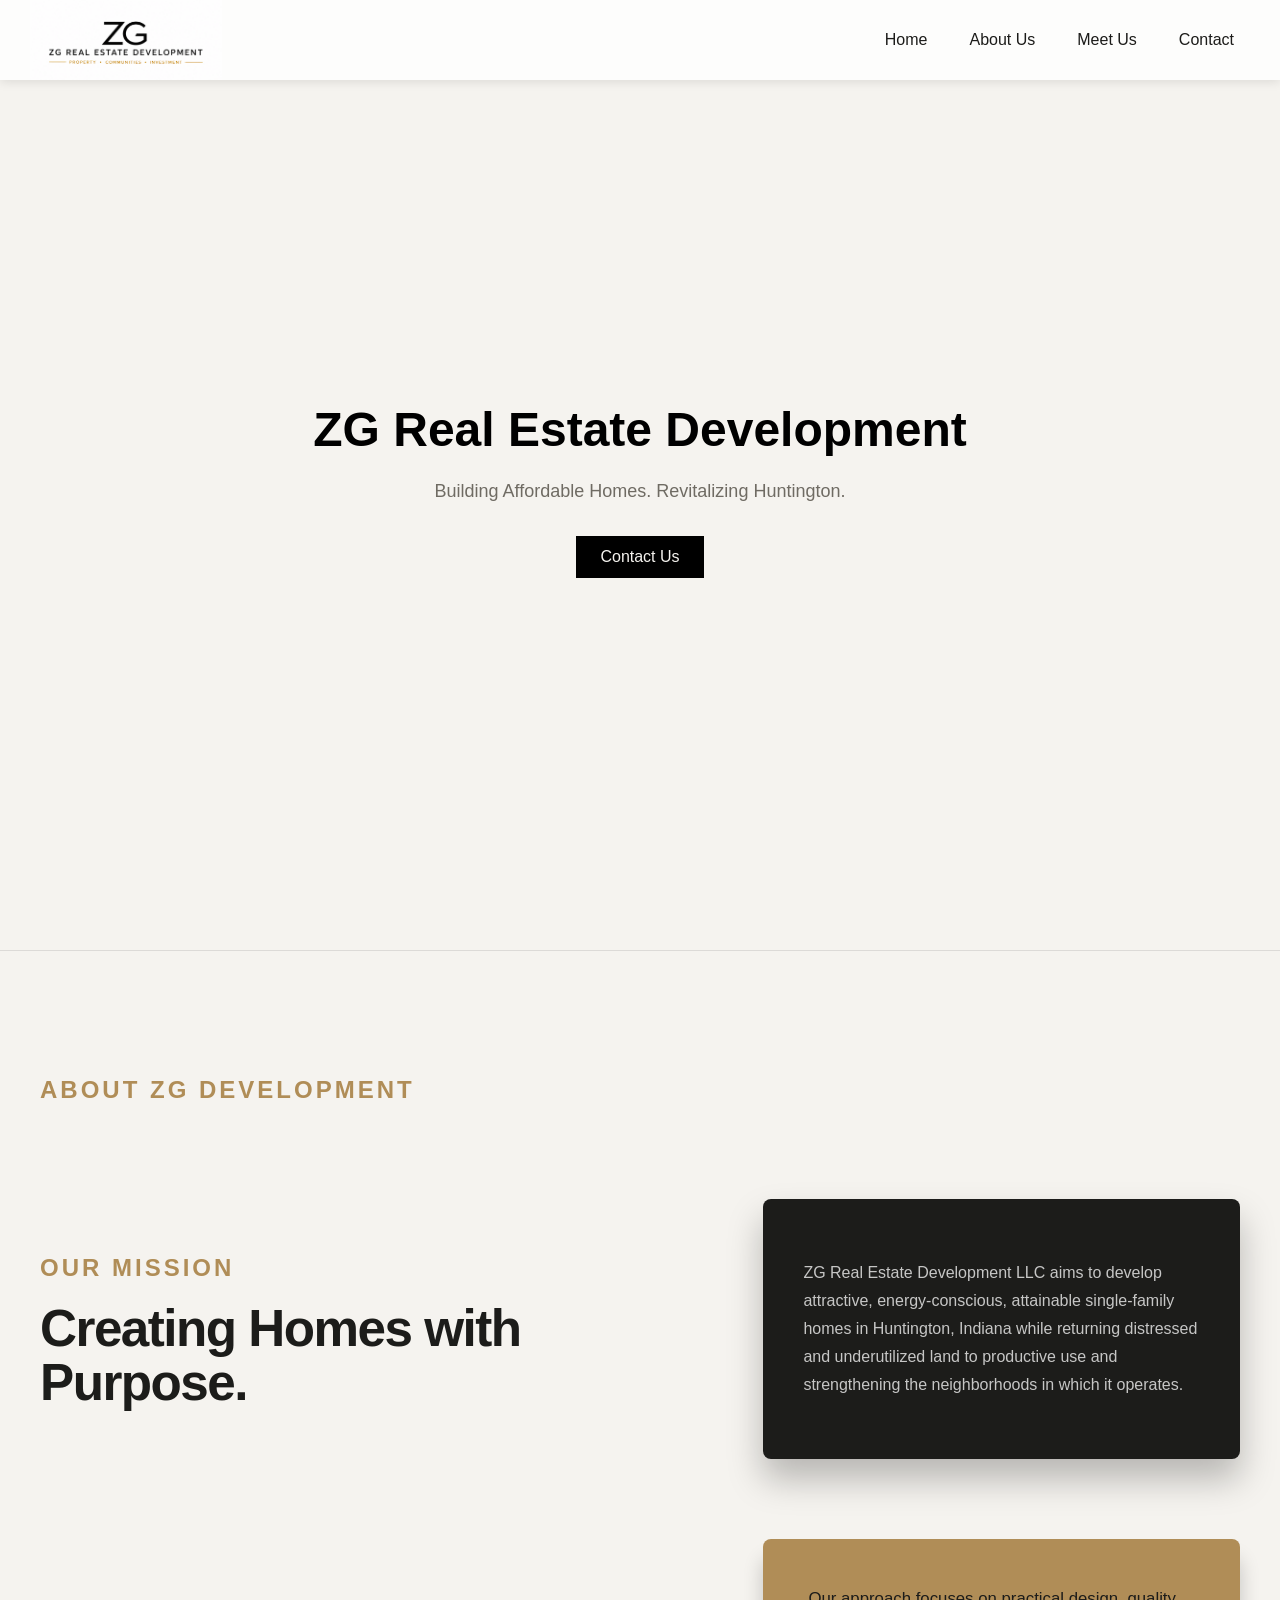
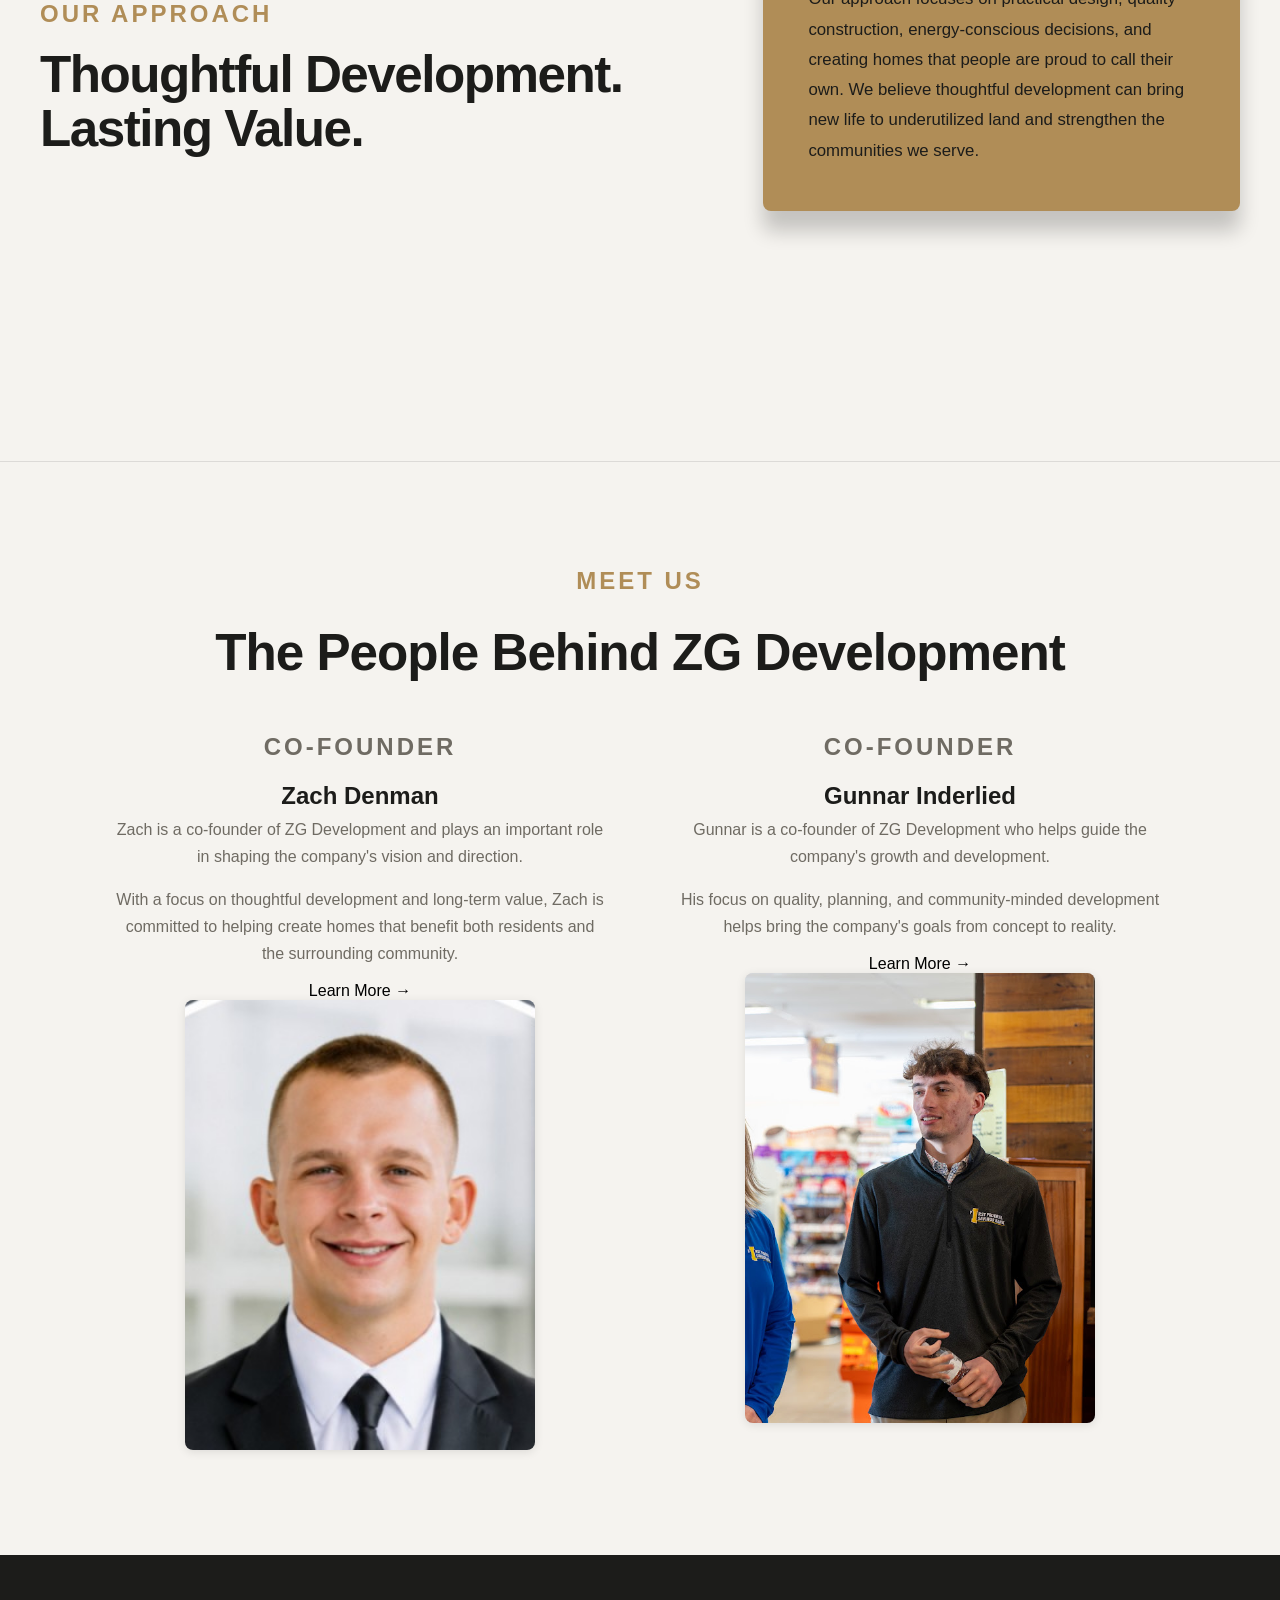
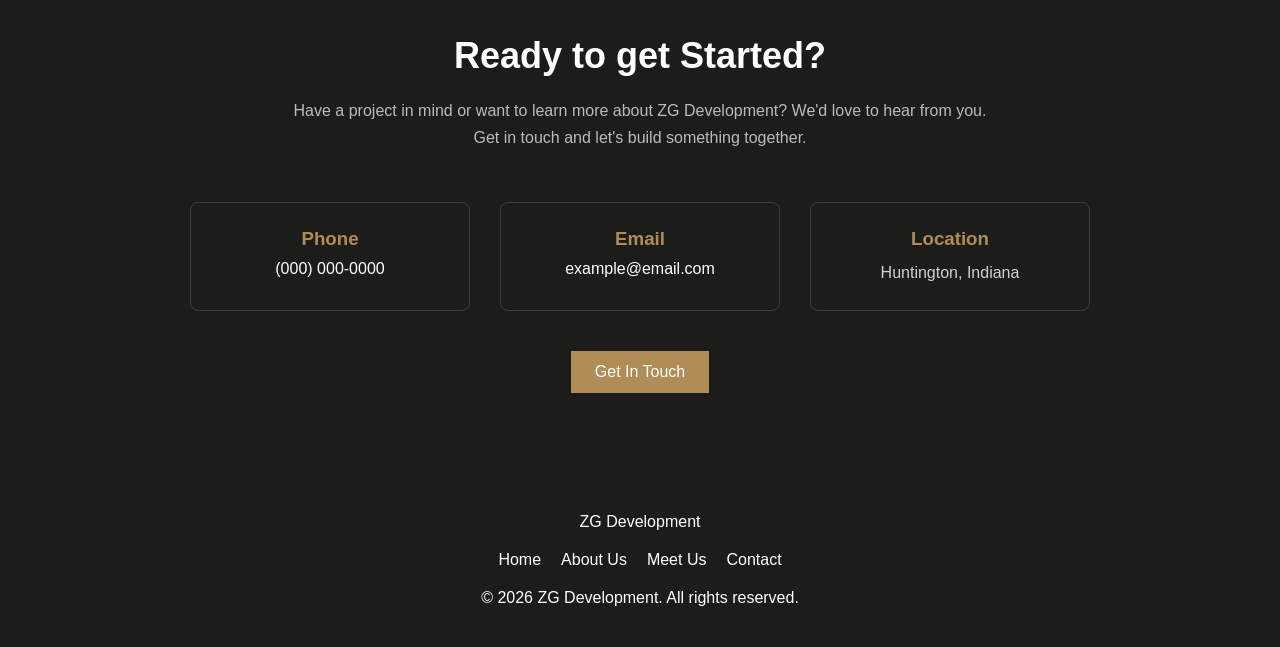
==== index.html @ 93b6d93c "Update index.html" ====
<!DOCTYPE html>
<html lang="en">

<!--
======================================================================
ZG REAL ESTATE DEVELOPMENT WEBSITE
Home Page

This is the main landing page for the ZG Development website.
======================================================================
-->

<head>

    <!-- ============================================================
         PAGE INFORMATION
         ============================================================ -->

    <meta charset="utf-8">

    <!-- Makes the website responsive on phones/tablets -->
    <meta name="viewport" content="width=device-width, initial-scale=1.0">

    <!-- Website styles -->
    <link href="variables.css" rel="stylesheet">
    <link href="index_styles.css" rel="stylesheet">

    <!-- Page title shown in the browser tab -->
    <title>ZG Real Estate Development LLC</title>

</head>


<body>


    <!-- ============================================================
         NAVIGATION
         ============================================================ -->

    <nav class="nav">

        <div class="nav-container">

  
            <!-- Business Logo / Name -->
            <a class="nav-logo" href="#home">
                <img
                    src="images/zg_logo.png"
                    alt="ZG Development Logo"
                >
            </a>

            </a>

            <!-- Navigation Links -->
            <div class="nav-links">

                <div class="nav-links">

                    <a class="nav-item" href="#home">
                        Home
                    </a>

                    <a class="nav-item" href="#about">
                        About Us
                    </a>

                    <a class="nav-item" href="#meet-us">
                        Meet Us
                    </a>

                    <!--
                    <a class="nav-item" href="#projects">
                        Projects
                    </a>

                    <a class="nav-item" href="#portfolio">
                        Portfolio
                    </a>
                    -->

                    <a class="nav-item" href="#contact">
                        Contact
                    </a>

                </div>

            </div>

        </div>

    </nav>



    <!-- ============================================================
         MAIN CONTENT
         ============================================================ -->

    <main>


        <!-- ========================================================
             HERO / HOME SECTION
             ======================================================== -->

        <section id="home" class="hero">

            <!-- Main headline -->
            <h1>
                ZG Real Estate Development
            </h1>

            <!-- Short description / tagline -->
            <p>
                Building Affordable Homes. Revitalizing Huntington.
            </p>

            <!-- Optional call-to-action button -->
            <a href="#contact" class="button">
                Contact Us
            </a>

        </section>

<section id="about" class="about">

    <div class="section-container">

        <!-- =================================================
             ABOUT SECTION TITLE
             ================================================= -->

        <div class="about-header">

            <p class="section-label">
                ABOUT ZG DEVELOPMENT
            </p>

        </div>


<!-- =================================================
     ABOUT THE BUSINESS
     ================================================= -->

<div class="about-business">

    <!-- =================================================
         OUR MISSION
         ================================================= -->

    <div class="about-row">

        <div class="about-row-title">

            <p class="section-label">
                OUR MISSION
            </p>

            <h2>
                Creating Homes with<br>
                Purpose.
            </h2>

        </div>

        <div class="about-card mission-card">

            <p>
                ZG Real Estate Development LLC aims to develop
                attractive, energy-conscious, attainable single-family
                homes in Huntington, Indiana while returning distressed
                and underutilized land to productive use and
                strengthening the neighborhoods in which it operates.
            </p>

        </div>

    </div>


    <!-- =================================================
         OUR APPROACH
         ================================================= -->

    <div class="about-row">

        <div class="about-row-title">

            <p class="section-label">
                OUR APPROACH
            </p>

            <h2>
                Thoughtful Development.<br>
                Lasting Value.
            </h2>

        </div>

        <div class="about-card approach-card">

            <p>
                Our approach focuses on practical design, quality
                construction, energy-conscious decisions, and
                creating homes that people are proud to call their own.
                We believe thoughtful development can bring new life
                to underutilized land and strengthen the communities
                we serve.
            </p>

        </div>

    </div>

</div>


 </div>

</section>


<!-- ========================================================
     MEET US SECTION
     ======================================================== -->

<section id="meet-us" class="meet-us">

    <div class="section-container">

        <div class="meet-us-header">

            <p class="section-label">
                MEET US
            </p>

            <h2>
                The People Behind ZG Development
            </h2>

        </div>


        <!-- =================================================
             FOUNDER CARDS
             ================================================= -->

        <div class="founders">

            <!-- Zach -->

            <article class="founder">

                <div class="founder-info founder-card">

                    <p class="section-label">
                        CO-FOUNDER
                    </p>

                    <h3>
                        Zach Denman
                    </h3>

                    <p>
                        Zach is a co-founder of ZG Development and plays
                        an important role in shaping the company's vision
                        and direction.
                    </p>

                    <p>
                        With a focus on thoughtful development and
                        long-term value, Zach is committed to helping
                        create homes that benefit both residents and
                        the surrounding community.
                    </p>

                    <a href="about.html" class="learn-more">
                        Learn More →
                    </a>

                </div>

                <div class="founder-image">

                    <img
                        src="images/zach.png"
                        alt="Zach - Co-Founder of ZG Development"
                    >

                </div>

            </article>


            <!-- Gunnar -->

            <article class="founder">

                <div class="founder-info founder-card">

                    <p class="section-label">
                        CO-FOUNDER
                    </p>

                    <h3>
                        Gunnar Inderlied
                    </h3>

                    <p>
                        Gunnar is a co-founder of ZG Development who
                        helps guide the company's growth and development.
                    </p>

                    <p>
                        His focus on quality, planning, and
                        community-minded development helps bring the
                        company's goals from concept to reality.
                    </p>

                    <a href="about.html" class="learn-more">
                        Learn More →
                    </a>

                </div>

                <div class="founder-image">

                    <img
                        src="images/gunnar.jpg"
                        alt="Gunnar - Co-Founder of ZG Development"
                    >

                </div>

            </article>

        </div>

    </div>

</section>


        <!-- ========================================================
             PROJECTS SECTION
             ======================================================== -->
<!--
        <section id="projects" class="projects">

            <div class="section-container">

                <h2>
                    Our Projects
                </h2>

                <p>
                    Add a short description of the company's projects here.
                </p>
-->

                <!-- Project Cards -->
<!--
                <div class="project-grid">

-->
                    <!-- Project 1 -->
<!--                
                    <article class="project-card">

                        <img
                            src="images/project-1.jpg"
                            alt="Project 1"
                        >

                        <h3>
                            Project Name
                        </h3>

                        <p>
                            Short description of the project.
                        </p>

                        <a href="#">
                            View Project
                        </a>

                    </article>

-->
                    <!-- Project 2 -->
<!--                  
                    <article class="project-card">

                        <img
                            src="images/project-2.jpg"
                            alt="Project 2"
                        >

                        <h3>
                            Project Name
                        </h3>

                        <p>
                            Short description of the project.
                        </p>

                        <a href="#">
                            View Project
                        </a>

                    </article>

-->
                    <!-- Project 3 -->
<!--                   
                    <article class="project-card">

                        <img
                            src="images/project-3.jpg"
                            alt="Project 3"
                        >

                        <h3>
                            Project Name
                        </h3>

                        <p>
                            Short description of the project.
                        </p>

                        <a href="#">
                            View Project
                        </a>
                    </article>

                    </article>

                </div>

            </div>

        </section>
-->


        <!-- ========================================================
             PORTFOLIO SECTION
             ======================================================== -->
<!--
        <section id="portfolio" class="portfolio">

            <div class="section-container">

                <h2>
                    Portfolio
                </h2>

                <p>
                    Add information about the company's portfolio here.
                </p>

-->
                <!-- Portfolio Images -->
<!--
                <div class="portfolio-grid">

                    <img
                        src="images/portfolio-1.jpg"
                        alt="Portfolio project 1"
                    >

                    <img
                        src="images/portfolio-2.jpg"
                        alt="Portfolio project 2"
                    >

                    <img
                        src="images/portfolio-3.jpg"
                        alt="Portfolio project 3"
                    >

                    <img
                        src="images/portfolio-4.jpg"
                        alt="Portfolio project 4"
                    >

                </div>

            </div>

        </section>
-->

        <!-- ========================================================
        CONTACT SECTION
        ======================================================== -->

        <section id="contact" class="contact">

            <div class="section-container">

                <!-- Contact Introduction -->
                <div class="contact-header">

                    <h2>
                        Ready to get Started?
                    </h2>

                    <p>
                        Have a project in mind or want to learn more about
                        ZG Development? We'd love to hear from you.
                        Get in touch and let's build something together.
                    </p>

                </div>


                <!-- Contact Information -->
                <div class="contact-content">


                    <!-- Phone -->
                    <div class="contact-item">

                        <h3>
                            Phone
                        </h3>

                        <a href="tel:+10000000000">
                            (000) 000-0000
                        </a>

                    </div>


                    <!-- Email -->
                    <div class="contact-item">

                        <h3>
                            Email
                        </h3>

                        <a href="mailto:example@email.com">
                            example@email.com
                        </a>

                    </div>


                    <!-- Location -->
                    <div class="contact-item">

                        <h3>
                            Location
                        </h3>

                        <p>
                            Huntington, Indiana
                        </p>

                    </div>

                </div>


                <!-- Main Contact Button -->
                <a href="contact.html" class="button">
                    Get In Touch
                </a>

            </div>

        </section>



    <!-- ============================================================
         FOOTER
         ============================================================ -->

    <footer>

        <div class="footer-container">

            <!-- Business Name -->
            <p>
                ZG Development
            </p>


            <!-- Footer Navigation -->
            <div class="footer-links">

                <a href="index.html#home">
                    Home
                </a>

                <!--<a href="index.html#projects">
                    Projects
                </a>

                <a href="index.html#portfolio">
                    Portfolio
                </a>-->

                <a href="index.html#about">
                    About Us
                </a>

                <a href="index.html#meet-us">
                    Meet Us
                </a>

                <a href="index.html#contact">
                    Contact
                </a>

            </div>


            <!-- Copyright -->
            <p>
                &copy; 2026 ZG Development. All rights reserved.
            </p>

        </div>

    </footer>


</body>

</html>
---- variables.css ----
/*
======================================================================
ZG REAL ESTATE DEVELOPMENT WEBSITE
Global CSS Variables

This file contains the variables used throughout the entire website.

IMPORTANT:
    - Change values in this file to update the website globally.
    - Do NOT put actual CSS styling rules in this file.
    - Other CSS files should reference these variables using var().

Example:
    background-color: var(--color-background);

======================================================================
*/


/*
======================================================================
COLOR VARIABLES
======================================================================

Use these variables for colors throughout the website.

To change the website's color scheme, you should only need to
change the values in this section.
======================================================================
*/

:root {

    /* ------------------------------
       Main Website Colors
       ------------------------------ */

    /* Main page background color */
    --color-background: #F5F3EF;

    /* Main text color */
    --color-text: #000000;

    /* Secondary/subtitle text color */
    --color-sub-text: #666666;

    /* Main brand color */
    --color-primary: #1C1C1A;

    /* Secondary brand color */
    --color-secondary: #6F6B63;

    /* Accent color used for highlights, buttons, borders, etc. */
    --color-accent: #B08D57;


    /* ------------------------------
       Navigation Colors
       ------------------------------ */

    /* Navigation bar background */
    --color-nav: rgba(255, 255, 255, 0.88);

    /* Navigation text color */
    --color-nav-text: #1C1C1A;

    /* Navigation text color when hovered */
    --color-nav-hover: #B08D57;

    /* Navigation border color */
    --color-nav-border: #4bccff;


    /* ------------------------------
       Footer Colors
       ------------------------------ */

    /* Footer background color */
    --color-footer-background: #1C1C1A;

    /* Footer main text color */
    --color-footer-text: #FFFFFF;

    /* Footer secondary text color */
    --color-footer-sub-text: #aaaaaa;


    /* ------------------------------
       Button Colors
       ------------------------------ */

    /* Button background color */
    --color-button-background: #000000;

    /* Button text color */
    --color-button-text: #ffffff;

    /* Button background when hovered */
    --color-button-hover: #4bccff;

    /* Button text when hovered */
    --color-button-hover-text: #000000;
}


/*
======================================================================
FONT VARIABLES
======================================================================

Change the fonts used throughout the website here.

If using a custom font later, it can be added here.
======================================================================
*/

:root {

    /* Main font used for normal body text */
    --font-main: Arial, Helvetica, sans-serif;

    /* Font used for headings */
    --font-heading: Arial, Helvetica, sans-serif;

    /* Font used for navigation */
    --font-navigation: Arial, Helvetica, sans-serif;

    /* Font used for buttons */
    --font-button: Arial, Helvetica, sans-serif;
}


/*
======================================================================
FONT SIZE VARIABLES
======================================================================

These control common text sizes throughout the website.

Individual sections can still use their own sizes when necessary.
======================================================================
*/

:root {

    /* Main website body text */
    --font-size-body: 16px;

    /* Small text */
    --font-size-small: 14px;

    /* Navigation text */
    --font-size-navigation: 16px;

    /* Main page heading */
    --font-size-h1: 48px;

    /* Section heading */
    --font-size-h2: 36px;

    /* Smaller heading */
    --font-size-h3: 28px;

    /* Button text */
    --font-size-button: 16px;
}


/*
======================================================================
FONT WEIGHT VARIABLES
======================================================================
*/

:root {

    /* Normal body text */
    --font-weight-normal: 400;

    /* Slightly emphasized text */
    --font-weight-medium: 500;

    /* Bold text */
    --font-weight-bold: 700;
}


/*
======================================================================
NAVIGATION VARIABLES
======================================================================

These variables control the overall appearance and spacing
of the navigation bar.
======================================================================
*/

:root {

    /* Height of the navigation bar */
    --nav-height: 80px;

    /* Horizontal/vertical padding inside the navigation */
    --nav-padding: 20px;

    /* Padding around each navigation item */
    --nav-item-padding: 15px;

    /* Space between navigation items */
    --nav-item-gap: 10px;

    /* Width of the navigation border */
    --nav-border-width: 1px;

    /* Navigation border radius */
    --nav-border-radius: 0px;

    /* Navigation shadow */
    --nav-shadow: 0 2px 10px rgba(0, 0, 0, 0.1);

    /* Distance between the logo and navigation links */
    --nav-logo-margin: 30px;
}


/*
======================================================================
WEBSITE LAYOUT VARIABLES
======================================================================

These control the overall width and spacing of website content.
======================================================================
*/

:root {

    /* Maximum width of the main website content */
    --content-max-width: 1200px;

    /* Horizontal padding around website content */
    --content-padding: 20px;

    /* Default spacing between sections */
    --section-spacing: 80px;

    /* Default section top/bottom padding */
    --section-padding: 80px;

    /* Default section left/right padding */
    --section-horizontal-padding: 20px;
}


/*
======================================================================
SPACING VARIABLES
======================================================================

These provide consistent spacing throughout the website.

Use these instead of creating random spacing values whenever possible.
======================================================================
*/

:root {

    /* Extra-small spacing */
    --spacing-xs: 5px;

    /* Small spacing */
    --spacing-sm: 10px;

    /* Medium spacing */
    --spacing-md: 20px;

    /* Large spacing */
    --spacing-lg: 40px;

    /* Extra-large spacing */
    --spacing-xl: 60px;

    /* Very large spacing */
    --spacing-xxl: 80px;
}


/*
======================================================================
BORDER VARIABLES
======================================================================

Common border settings used throughout the website.
======================================================================
*/

:root {

    /* Standard border width */
    --border-width: 1px;

    /* Standard border style */
    --border-style: solid;

    /* Default border color */
    --border-color: #dddddd;

    /* Small corner radius */
    --border-radius-small: 4px;

    /* Medium corner radius */
    --border-radius-medium: 8px;

    /* Large corner radius */
    --border-radius-large: 16px;

    /* Completely round elements */
    --border-radius-round: 50%;
}


/*
======================================================================
BUTTON VARIABLES
======================================================================
*/

:root {

    /* Button padding */
    --button-padding-vertical: 12px;
    --button-padding-horizontal: 24px;

    /* Button border width */
    --button-border-width: 1px;

    /* Button corner radius */
    --button-border-radius: 6px;

    /* Time it takes for button hover animations */
    --button-transition-speed: 0.2s;
}


/*
======================================================================
IMAGE VARIABLES
======================================================================

These are useful for keeping images consistent throughout
the website.
======================================================================
*/

:root {

    /* Default image corner radius */
    --image-border-radius: 8px;

    /* Default image aspect ratio */
    --image-aspect-ratio: 16 / 9;
}


/*
======================================================================
SHADOW VARIABLES
======================================================================

Common shadows used throughout the website.
======================================================================
*/

:root {

    /* Small shadow */
    --shadow-small: 0 2px 5px rgba(0, 0, 0, 0.1);

    /* Medium shadow */
    --shadow-medium: 0 4px 10px rgba(0, 0, 0, 0.15);

    /* Large shadow */
    --shadow-large: 0 8px 20px rgba(0, 0, 0, 0.2);
}


/*
======================================================================
TRANSITION VARIABLES
======================================================================

Controls how quickly animations and hover effects occur.
======================================================================
*/

:root {

    /* Fast transition */
    --transition-fast: 0.15s ease;

    /* Normal transition */
    --transition-normal: 0.25s ease;

    /* Slow transition */
    --transition-slow: 0.4s ease;
}


/*
======================================================================
Z-INDEX VARIABLES
======================================================================

Controls which elements appear in front of other elements.

Higher numbers appear above lower numbers.
======================================================================
*/

:root {

    /* Normal content */
    --z-content: 1;

    /* Images/cards that need slight priority */
    --z-card: 10;

    /* Navigation bar */
    --z-navigation: 1000;

    /* Modals/popups */
    --z-modal: 2000;
}


/*
======================================================================
RESPONSIVE BREAKPOINT VARIABLES
======================================================================

These values can be used when creating media queries.

NOTE:
CSS variables cannot be directly used as the condition of a
media query in standard CSS, so these values are primarily
documentation/reference values.

Common breakpoints:
    Mobile:       < 768px
    Tablet:       768px - 1023px
    Desktop:      1024px+
======================================================================
*/

/*
    Mobile:
    768px

    Tablet:
    1024px

    Large Desktop:
    1440px
*/
---- index_styles.css ----
/*
ZG Real Estate Development Website
Main Page Styles

This file contains the styling for the main page.
Global variables are stored in variables.css.
*/


/* ============================================================
   INITIALIZING STYLES
   ============================================================ */

/* Remove default browser spacing and make sizing predictable */
* {
    margin: 0;
    padding: 0;
    box-sizing: border-box;
}


/* Make the HTML and body fill the entire screen */
html,
body {
    height: 100%;
}


/* Enable smooth scrolling when using navigation links */
html {
    scroll-behavior: smooth;
    scroll-padding-top: var(--nav-height);
}


/* ============================================================
   BODY
   ============================================================ */

body {
    font-family: var(--font-main);
    background-color: var(--color-background);
    color: var(--color-text);
}


/* Remove default link styling */
a {
    text-decoration: none;
    color: inherit;
}


/* ============================================================
   NAVIGATION BAR
   ============================================================ */

.nav {
    width: 100%;
}


/* Main navigation container */
/* Main navigation container */
.nav-container {
    display: flex;
    align-items: center;

    position: fixed;
    top: 0;
    left: 0;

    width: 100%;
    height: var(--nav-height);

    padding: 0 30px;

    background-color: rgba(255, 255, 255, 0.8);

    backdrop-filter: blur(10px);
    -webkit-backdrop-filter: blur(10px);

    box-shadow: var(--nav-shadow);

    z-index: 1000;
}


/* ============================================================
   NAVIGATION LOGO
   ============================================================ */

.nav-logo {
    display: flex;
    align-items: center;

    margin-right: auto;

    height: 55px;
}

.nav-logo img {
    display: block;

    height: 55px;
    width: auto;

    object-fit: contain;
}

.nav-logo {
    height: 80px;
}

.nav-logo img {
    height: 80px;
}


/* ============================================================
   NAVIGATION LINKS
   ============================================================ */

.nav-links {
    display: flex;
    align-items: center;
    gap: 10px;
}


/* Individual navigation item */
.nav-item {
    padding: var(--nav-item-padding);

    color: var(--color-nav-text);

    border: var(--nav-border-width) solid transparent;
    border-radius: var(--border-radius);

    transition:
        color 0.2s ease,
        background-color 0.2s ease,
        border-color 0.2s ease;
}


/* Navigation item when the mouse is hovering over it */
.nav-item:hover {
    color: var(--color-nav-hover);
    border-color: var(--color-accent);
}


/* ============================================================
   MAIN CONTENT
   ============================================================ */

main {
    width: 100%;
}


/* ============================================================
   GENERAL SECTION STYLING
   ============================================================ */

section {
    width: 100%;
    padding: var(--section-padding) var(--content-padding);
}


/* Keeps content from becoming too wide on large screens */
.section-container {
    width: 100%;
    max-width: var(--content-width);
    margin: 0 auto;
}


/* ============================================================
   HERO SECTION
   ============================================================ */

.hero {
    min-height: 100vh;

    display: flex;
    flex-direction: column;
    align-items: center;
    justify-content: center;

    text-align: center;

    padding-top: calc(
        var(--nav-height) + var(--section-padding)
    );
}


.hero h1 {
    margin-bottom: 20px;

    font-size: 48px;
}


.hero p {
    max-width: 600px;

    margin-bottom: 30px;

    color: var(--color-secondary);

    font-size: 18px;
}


/* ============================================================
   BUTTONS
   ============================================================ */

.button {
    display: inline-block;

    padding: 12px 24px;

    background-color: var(--color-text);
    color: var(--color-background);

    border-radius: var(--border-radius);

    transition:
        background-color 0.2s ease,
        color 0.2s ease;
}


.button:hover {
    background-color: var(--color-accent);
    color: var(--color-text);
}


/* ============================================================
   SECTION HEADINGS
   ============================================================ */

section h2 {
    margin-bottom: 20px;

    font-size: 36px;
}


section p {
    line-height: 1.6;
}

/* ============================================================
   ABOUT SECTION DIVIDER
   ============================================================ */

.about {
    margin-top: 50px;

    padding-top: 100px;

    border-top: 1px solid rgba(0, 0, 0, 0.1);
}


/* ============================================================
   ABOUT SECTION
   ============================================================ */

.about {
    width: 100%;

    padding: 120px 40px;

    background-color: var(--color-background);
}


/* Main About content */
.about > .section-container {
    width: 100%;
    max-width: 1300px;

    margin: 0 auto;
}

/* ============================================================
   ABOUT SECTION HEADER
   ============================================================ */

.about-header {
    margin-bottom: 90px;
}


/* ============================================================
   ABOUT BUSINESS
   ============================================================ */

.about-business {
    display: flex;
    flex-direction: column;

    gap: 80px;

    width: 100%;
}


/* ============================================================
   ABOUT ROW
   ============================================================ */

.about-row {
    display: grid;

    grid-template-columns: 1.35fr 1.0fr;

    align-items: center;

    gap: 80px;

    width: 100%;
}


/* ============================================================
   ABOUT ROW TITLE
   ============================================================ */

.about-row-title {
    text-align: left;
}


.about-row-title .section-label {
    margin-bottom: 15px;
}


.about-row-title h2 {
    margin: 0;

    color: var(--color-primary);

    font-size: clamp(2.5rem, 4vw, 4rem);

    line-height: 1.05;

    letter-spacing: -1.5px;
}

/* ============================================================
   ABOUT DESCRIPTION CARDS
   ============================================================ */

.about-card {
    width: 100%;

    min-height: 260px;

    padding: 45px;

    display: flex;
    align-items: center;

    border-radius: var(--border-radius-medium);

    box-shadow: 0 20px 20px rgba(0, 0, 0, 0.20);
}


.about-card p {
    margin: 0;

    font-size: 1.05rem;

    line-height: 1.8;
}


/* ============================================================
   APPROACH CARD
   ============================================================ */

.approach-card {
    background-color: var(--color-accent);

    color: var(--color-primary);
}


.approach-card p {
    color: var(--color-primary);
}


/* ============================================================
   SECTION LABEL
   ============================================================ */

.section-label {
    margin-bottom: 25px;

    color: var(--color-accent);

    font-size: 1.5rem;

    font-weight: 700;

    letter-spacing: 3px;

    text-transform: uppercase;
}


/* ============================================================
   MISSION CARD
   ============================================================ */

.mission-card {
    width: 100%;
    max-width: 1000px;

    padding: 40px;

    background-color: var(--color-primary);

    color: #FFFFFF;

    border-radius: var(--border-radius-medium);

    box-shadow: 0 20px 35px rgba(0, 0, 0, 0.25);
}


.mission-card .section-label {
    color: var(--color-accent);
}


.mission-card h3 {
    margin-bottom: 22px;

    color: #FFFFFF;

    font-size: 2rem;

    line-height: 1.15;
}


.mission-card p:not(.section-label) {
    color: rgba(255, 255, 255, 0.75);

    font-size: 1rem;

    line-height: 1.75;
}


/* ============================================================
   MEET US SECTION
   ============================================================ */

.meet-us {
    margin-top: 130px;

    padding-top: 100px;

    border-top: 1px solid rgba(0, 0, 0, 0.1);
}


/* ---------- Meet Us Header ---------- */

.meet-us-header {
    max-width: 100%;

    margin: 0 auto 45px;

    text-align: center;
}


.meet-us-header h2 {
    margin-bottom: 20px;

    color: var(--color-primary);

    font-size: clamp(2.5rem, 4vw, 3.5rem);

    line-height: 1.1;

    letter-spacing: -1px;

    white-space: nowrap;
}


.meet-us-header > p:last-child {
    color: var(--color-secondary);

    font-size: 1.05rem;

    line-height: 1.7;
}


/* ============================================================
   FOUNDERS
   ============================================================ */

.founders {
    display: grid;

    grid-template-columns: repeat(2, minmax(0, 1fr));

    gap: 70px;

    max-width: 1050px;

    margin: 0 auto;
}


.founder {
    min-width: 0;
}


/* ============================================================
   FOUNDER PHOTO
   ============================================================ */

.founder-image {
    width: 350px;
    height: 450px;

    overflow: hidden;

    margin: 0 auto 25px;

    background-color: #DDDDDD;

    border-radius: var(--border-radius-medium);

    box-shadow: var(--nav-shadow);
}


.founder-image img {
    display: block;

    width: 100%;
    height: 100%;

    object-fit: cover;

    transition: transform 0.4s ease;
}


.founder-image:hover img {
    transform: scale(1.03);
}


/* ============================================================
   FOUNDER INFORMATION
   ============================================================ */

.founder-info {
    max-width: 500px;

    margin: 0 auto;

    text-align: center;
}


.founder-info h3 {
    margin-bottom: 6px;

    color: var(--color-primary);

    font-size: 1.5rem;
}


.founder-title {
    margin-bottom: 20px;

    color: var(--color-accent);

    font-size: 0.8rem;

    font-weight: 700;

    letter-spacing: 1.5px;

    text-transform: uppercase;
}


.founder-info p:not(.founder-title) {
    margin-bottom: 15px;

    color: var(--color-secondary);

    line-height: 1.7;
}


/* ============================================================
   TABLET
   ============================================================ */

@media (max-width: 900px) {

    .about {
        padding: 90px 30px;
    }


    .about-business {
        grid-template-columns: 1fr;

        gap: 60px;
    }


    .about-business-text {
        max-width: 750px;

        margin: 0 auto;

        text-align: center;
    }


    .mission-card {
        max-width: 600px;

        margin: 0 auto;
    }


    .founders {
        gap: 40px;
    }

}


/* ============================================================
   MOBILE
   ============================================================ */

@media (max-width: 650px) {

    .about {
        padding: 70px 20px;
    }


    .about-business-text h2 {
        font-size: 2.7rem;
    }


    .meet-us {
        margin-top: 90px;

        padding-top: 70px;
    }


    .founders {
        grid-template-columns: 1fr;

        gap: 60px;
    }


    .founder-image {
        width: 200px;
        height: 250px;
    }

}

/* ============================================================
   TABLET
   ============================================================ */

@media (max-width: 900px) {

    .about-business {
        grid-template-columns: 1fr;

        gap: 50px;
    }


    .mission-card {
        max-width: 700px;
    }


    .founders {
        gap: 30px;
    }

}


/* ============================================================
   MOBILE
   ============================================================ */

@media (max-width: 650px) {

    .about {
        padding: 60px 20px;
    }


    .meet-us {
        margin-top: 80px;

        padding-top: 70px;
    }


    .founders {
        grid-template-columns: 1fr;

        gap: 60px;
    }


    .founder-image {
        aspect-ratio: 4 / 5;
    }


    .founder-info {
        max-width: none;
    }

}


/* ============================================================
   MOBILE ABOUT SECTION
   ============================================================ */

@media (max-width: 768px) {

    .about-content {
        grid-template-columns: 1fr;

        gap: 40px;
    }

}


/* ============================================================
   PROJECTS SECTION
   ============================================================ */

.projects {
    background-color: #ffffff;
}


/* Horizontal scrolling project list */
.project-grid {
    display: flex;

    gap: 20px;

    margin-top: 40px;

    /* Allow horizontal scrolling */
    overflow-x: auto;

    /* Smooth scrolling */
    scroll-behavior: smooth;

    /* Prevent cards from wrapping */
    flex-wrap: nowrap;

    /* Space at the bottom for the scrollbar */
    padding-bottom: 15px;

    /* Allows touch swiping on phones */
    -webkit-overflow-scrolling: touch;
}


/* Individual project card */
.project-card {
    flex: 0 0 350px;

    overflow: hidden;

    background-color: var(--color-background);

    border-radius: var(--border-radius);

    box-shadow: var(--shadow-medium);
}


/* Project card image */
.project-card img {
    display: block;

    width: 100%;
    height: 220px;

    object-fit: cover;
}


/* Project card heading */
.project-card h3 {
    padding: 20px 20px 10px;
}


/* Project card description */
.project-card p {
    padding: 0 20px 20px;

    color: var(--color-secondary);
}


/* Project card link */
.project-card a {
    display: inline-block;

    margin: 0 20px 20px;

    color: var(--color-text);

    font-weight: bold;
}


.project-card a:hover {
    color: var(--color-accent);
}


/* ============================================================
   PORTFOLIO SECTION
   ============================================================ */

.portfolio {
    background-color: var(--color-background);
}


/* Horizontal scrolling portfolio list */
.portfolio-grid {
    display: flex;

    gap: 20px;

    margin-top: 40px;

    /* Allow horizontal scrolling */
    overflow-x: auto;

    /* Smooth scrolling */
    scroll-behavior: smooth;

    /* Keep images side-by-side */
    flex-wrap: nowrap;

    /* Space below the images */
    padding-bottom: 15px;

    /* Allows touch swiping on phones */
    -webkit-overflow-scrolling: touch;
}


/* Portfolio images */
.portfolio-grid img {
    flex: 0 0 450px;

    display: block;

    width: 450px;
    height: 300px;

    object-fit: cover;

    border-radius: var(--border-radius);
}

/* ============================================================
   CONTACT SECTION
   ============================================================ */

.contact {
    background-color: var(--color-primary);
    color: #FFFFFF;

    text-align: center;
}


/* ---------- Contact Header ---------- */

.contact-header {
    max-width: 700px;

    margin: 0 auto 50px;
}


.contact-header h2 {
    margin-bottom: 20px;

    color: #FFFFFF;
}


.contact-header p {
    color: rgba(255, 255, 255, 0.7);

    line-height: 1.7;
}


/* ---------- Contact Information ---------- */

.contact-content {
    display: grid;

    grid-template-columns: repeat(3, 1fr);

    gap: 30px;

    max-width: 900px;

    margin: 0 auto 40px;
}


/* Individual contact item */
.contact-item {
    padding: 25px;

    border: 1px solid rgba(255, 255, 255, 0.15);

    border-radius: var(--border-radius-medium);
}


/* Contact heading */
.contact-item h3 {
    margin-bottom: 10px;

    color: var(--color-accent);
}


/* Contact links */
.contact-item a {
    color: #FFFFFF;

    transition: color 0.2s ease;
}


.contact-item a:hover {
    color: var(--color-accent);
}


/* Contact location text */
.contact-item p {
    color: rgba(255, 255, 255, 0.8);
}


/* ---------- Contact Button ---------- */

.contact .button {
    background-color: var(--color-accent);
    color: #FFFFFF;
}


.contact .button:hover {
    background-color: #FFFFFF;
    color: var(--color-primary);
}


/* ============================================================
   MOBILE CONTACT SECTION
   ============================================================ */

@media (max-width: 768px) {

    .contact-content {
        grid-template-columns: 1fr;
    }

}


/* ============================================================
   FOOTER
   ============================================================ */

footer {
    width: 100%;

    padding: 40px var(--content-padding);

    background-color: var(--color-footer-background);
    color: var(--color-footer-text);

    text-align: center;
}


.footer-container {
    width: 100%;
    max-width: var(--content-width);

    margin: 0 auto;
}


.footer-links {
    display: flex;
    justify-content: center;
    gap: 20px;

    margin: 20px 0;
}


.footer-links a:hover {
    color: var(--color-accent);
}


/* ============================================================
   MOBILE / SMALL SCREENS
   ============================================================ */

@media (max-width: 768px) {

    /* Stack navigation links */
    .nav-container {
        flex-direction: column;
        gap: 10px;
    }

    .nav-logo {
        margin-right: 0;
    }

    .nav-links {
        flex-wrap: wrap;
        justify-content: center;
    }


    /* Make project cards stack */
    .project-grid {
        grid-template-columns: 1fr;
    }


    /* Make portfolio images stack */
    .portfolio-grid {
        grid-template-columns: 1fr;
    }


    /* Reduce large headings */
    .hero h1 {
        font-size: 36px;
    }

    section h2 {
        font-size: 28px;
    }

}
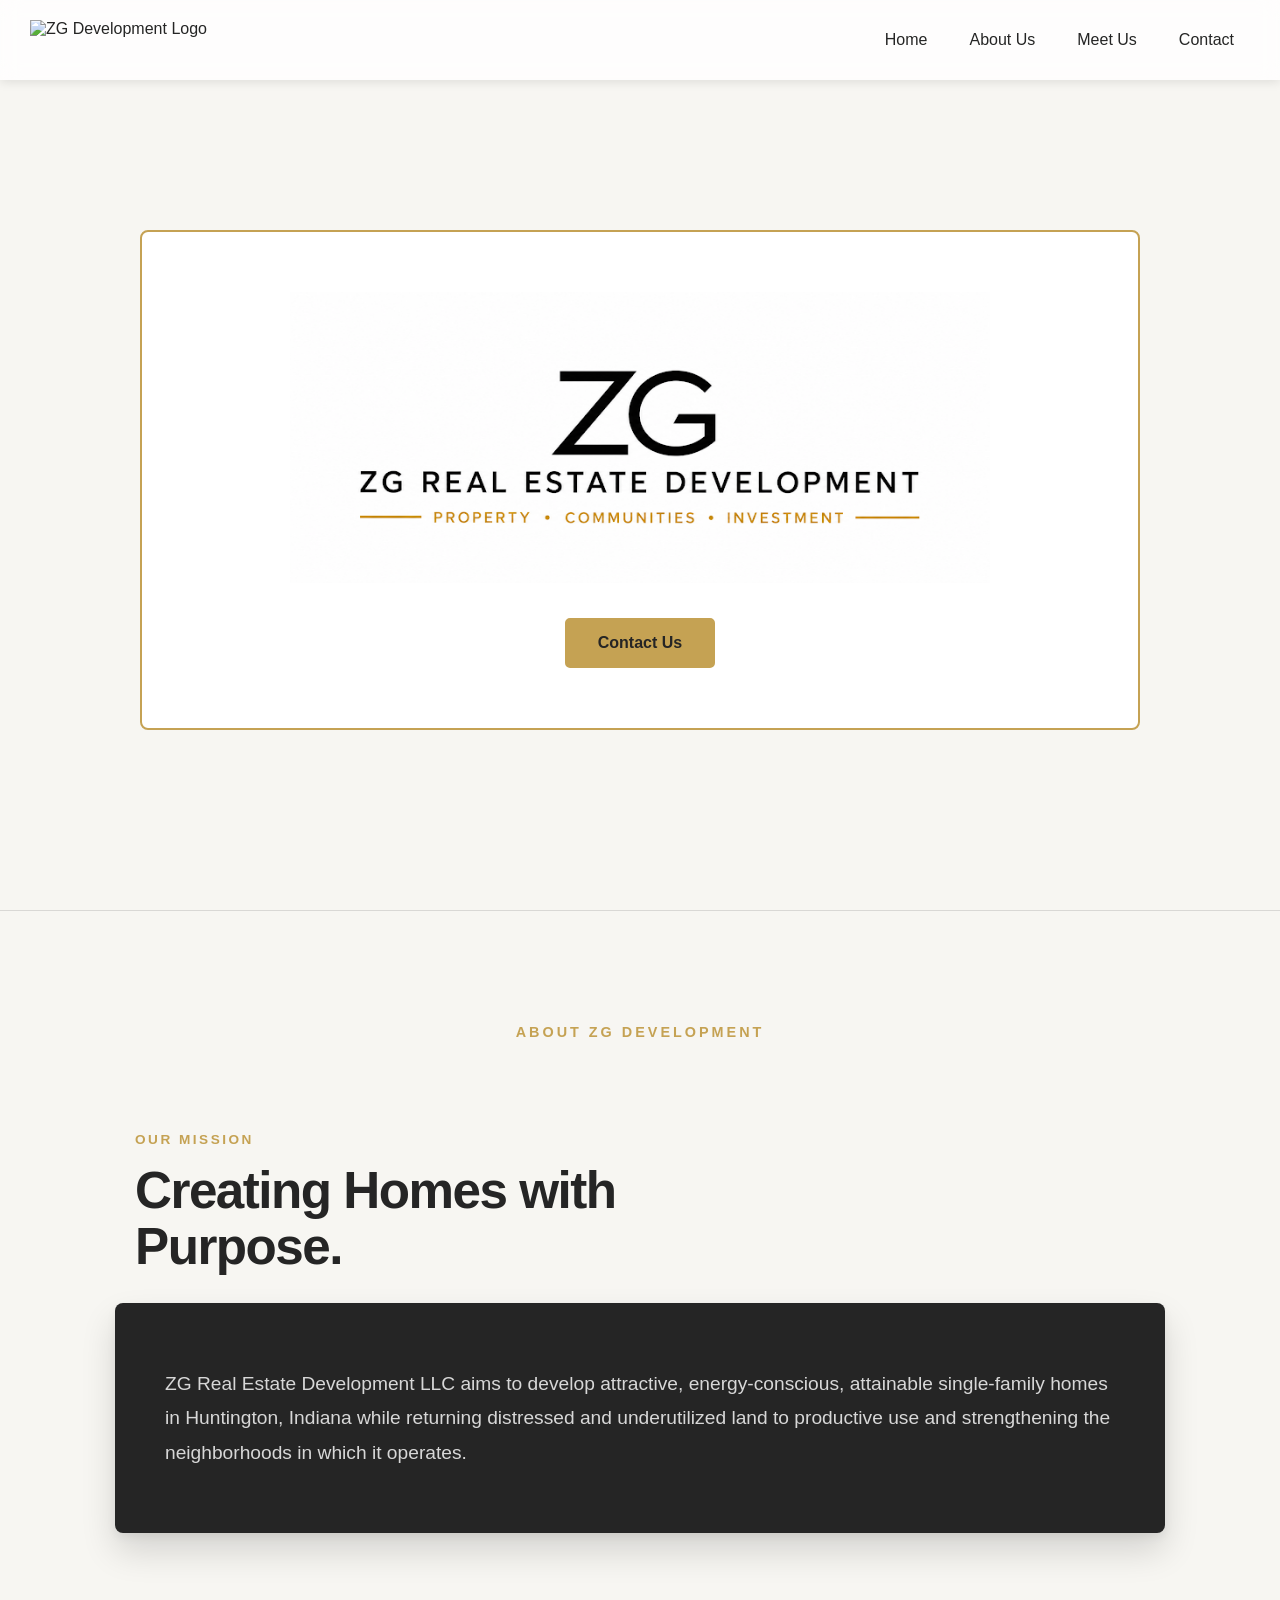
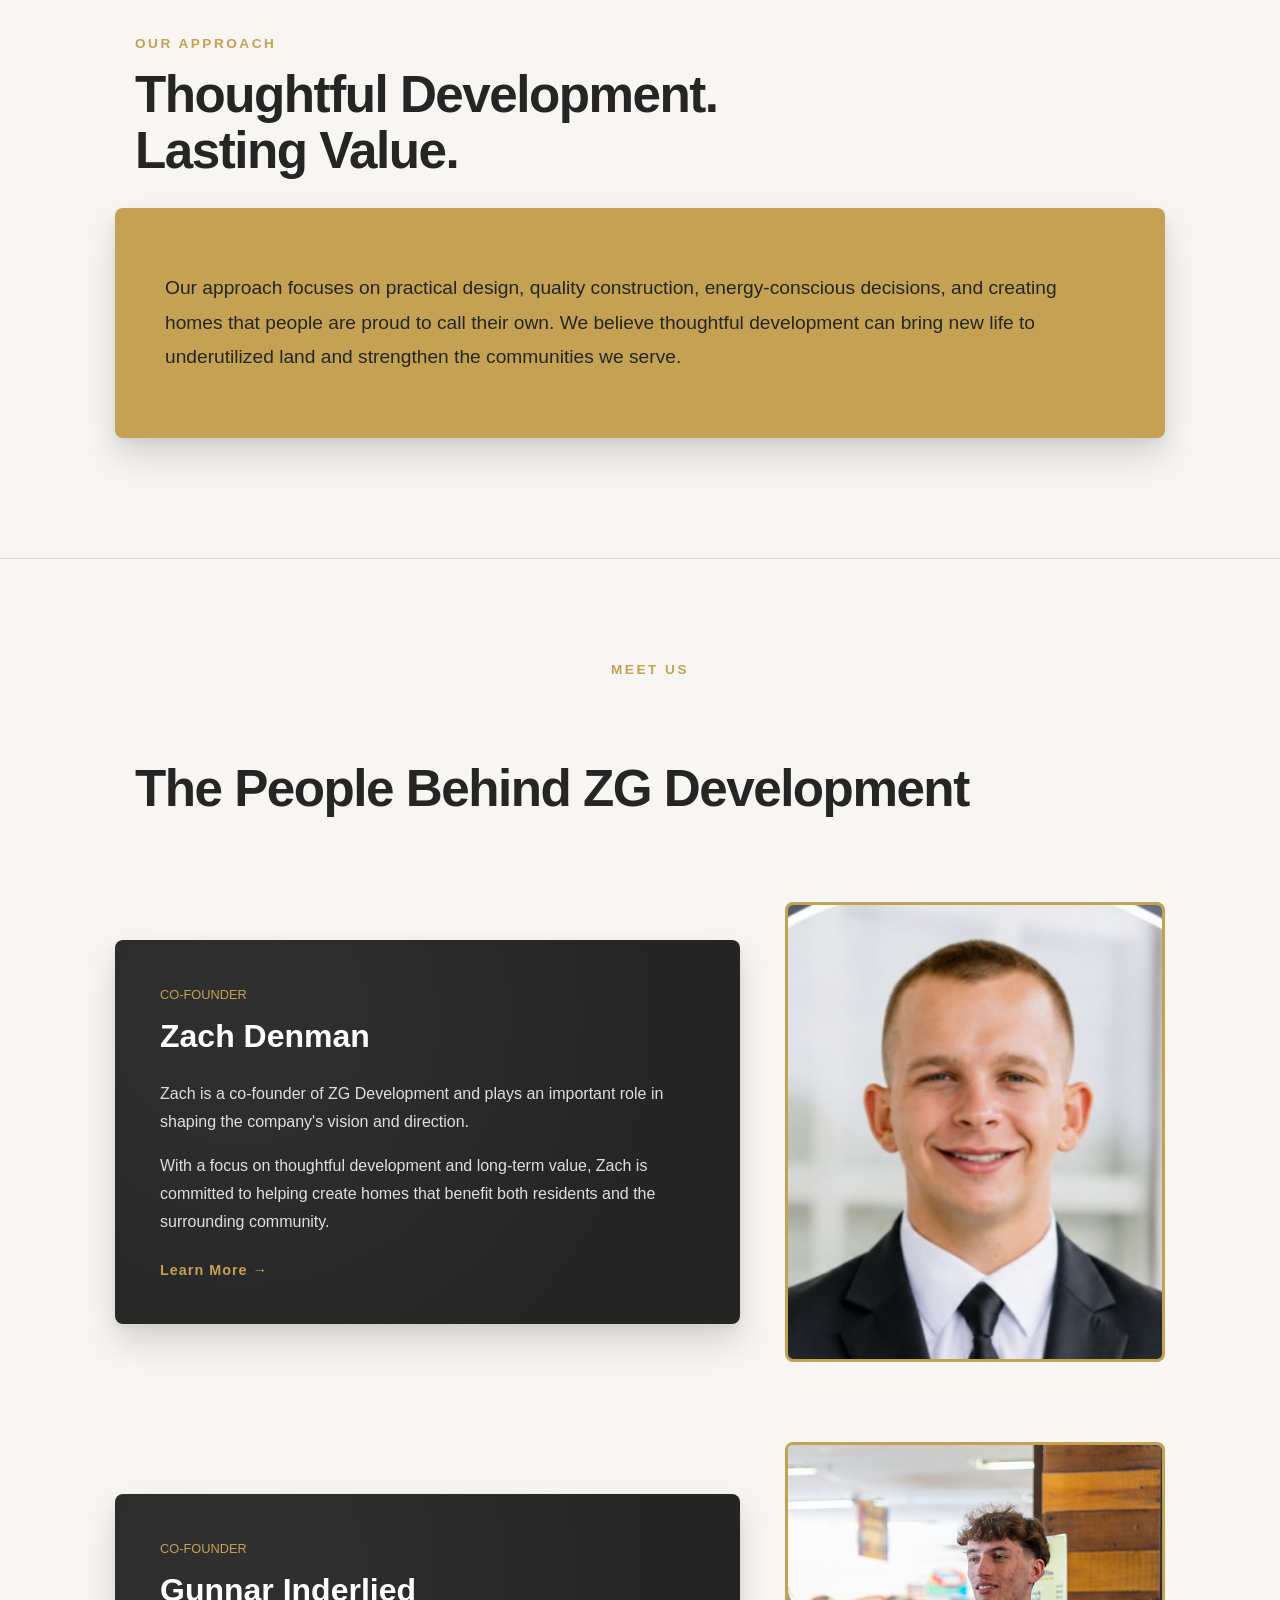
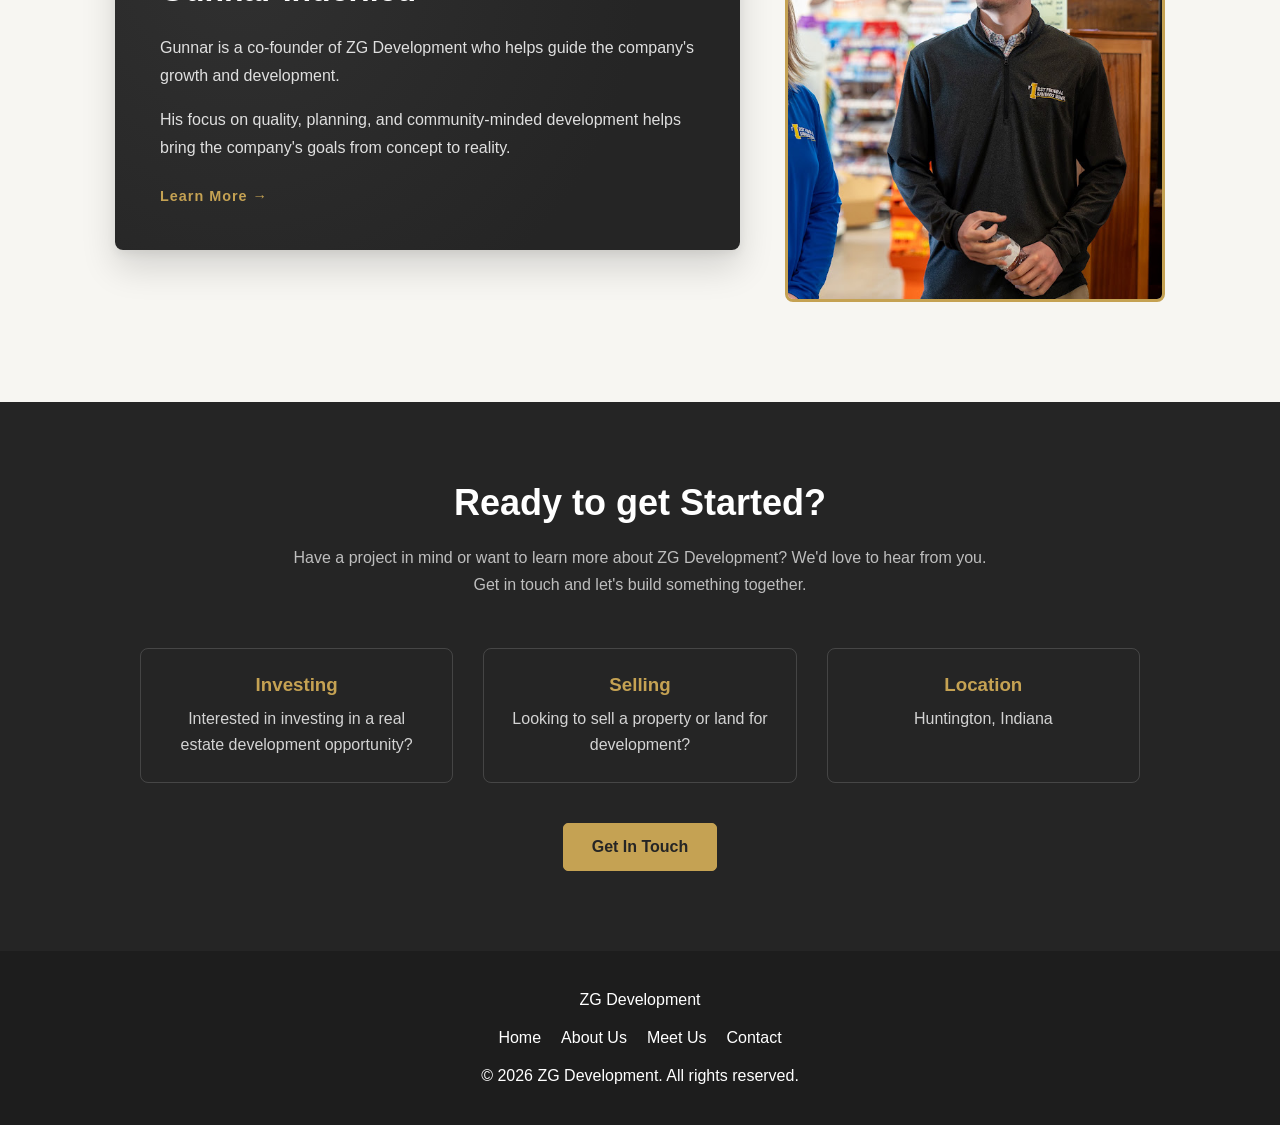
==== commit 95db9592: "Update index.html" ====
--- a/index.html
+++ b/index.html
@@ -46,7 +46,7 @@
             <!-- Business Logo / Name -->
             <a class="nav-logo" href="#home">
                 <img
-                    src="images/zg_logo.png"
+                    src="images/zg_logo_small.jpg"
                     alt="ZG Development Logo"
                 >
             </a>
@@ -100,29 +100,27 @@
 
     <main>
 
-
-        <!-- ========================================================
-             HERO / HOME SECTION
-             ======================================================== -->
-
-        <section id="home" class="hero">
-
-            <!-- Main headline -->
-            <h1>
-                ZG Real Estate Development
-            </h1>
-
-            <!-- Short description / tagline -->
-            <p>
-                Building Affordable Homes. Revitalizing Huntington.
-            </p>
-
-            <!-- Optional call-to-action button -->
-            <a href="#contact" class="button">
-                Contact Us
-            </a>
-
-        </section>
+<!-- ========================================================
+     HERO / HOME SECTION
+     ======================================================== -->
+
+<section id="home" class="hero">
+
+    <div class="hero-card">
+
+        <img
+            src="images/zg_logo.png"
+            alt="ZG Real Estate Development"
+            class="hero-logo"
+        >
+
+        <a href="#contact" class="button">
+            Contact Us
+        </a>
+
+    </div>
+
+</section>
 
 <section id="about" class="about">
 
@@ -518,53 +516,53 @@
                 </div>
 
 
-                <!-- Contact Information -->
-                <div class="contact-content">
-
-
-                    <!-- Phone -->
-                    <div class="contact-item">
-
-                        <h3>
-                            Phone
-                        </h3>
-
-                        <a href="tel:+10000000000">
-                            (000) 000-0000
-                        </a>
-
-                    </div>
-
-
-                    <!-- Email -->
-                    <div class="contact-item">
-
-                        <h3>
-                            Email
-                        </h3>
-
-                        <a href="mailto:example@email.com">
-                            example@email.com
-                        </a>
-
-                    </div>
-
-
-                    <!-- Location -->
-                    <div class="contact-item">
-
-                        <h3>
-                            Location
-                        </h3>
-
-                        <p>
-                            Huntington, Indiana
-                        </p>
-
-                    </div>
-
-                </div>
-
+<!-- Contact Information -->
+<div class="contact-content">
+
+
+    <!-- Investing -->
+    <div class="contact-item">
+
+        <h3>
+            Investing
+        </h3>
+
+        <p>
+            Interested in investing in a real estate development opportunity?
+        </p>
+
+    </div>
+
+
+    <!-- Selling -->
+    <div class="contact-item">
+
+        <h3>
+            Selling
+        </h3>
+
+        <p>
+            Looking to sell a property or land for development?
+        </p>
+
+    </div>
+
+
+    <!-- Location -->
+    <div class="contact-item">
+
+        <h3>
+            Location
+        </h3>
+
+        <p>
+            Huntington, Indiana
+        </p>
+
+    </div>
+
+
+</div>
 
                 <!-- Main Contact Button -->
                 <a href="contact.html" class="button">
--- a/variables.css
+++ b/variables.css
@@ -30,28 +30,46 @@
 */
 
 :root {
+    /* ============================================================
+   COLORS
+   ============================================================ */
+
+:root {
+       /* Charcoal */
+    /* Warm off-white */
+           /* Charcoal text */
+     /* Muted gray */
+             /* Muted gold */
+
+
+
+
+
+
+}
+
 
     /* ------------------------------
        Main Website Colors
        ------------------------------ */
 
     /* Main page background color */
-    --color-background: #F5F3EF;
+    --color-background: #F7F6F2;   
 
     /* Main text color */
-    --color-text: #000000;
+    --color-text: #252525;  
 
     /* Secondary/subtitle text color */
     --color-sub-text: #666666;
 
     /* Main brand color */
-    --color-primary: #1C1C1A;
+    --color-primary: #252525;   
 
     /* Secondary brand color */
-    --color-secondary: #6F6B63;
+    --color-secondary: #666666;   
 
     /* Accent color used for highlights, buttons, borders, etc. */
-    --color-accent: #B08D57;
+    --color-accent: #C5A253;  
 
 
     /* ------------------------------
@@ -62,10 +80,10 @@
     --color-nav: rgba(255, 255, 255, 0.88);
 
     /* Navigation text color */
-    --color-nav-text: #1C1C1A;
+    --color-nav-text: #252525;
 
     /* Navigation text color when hovered */
-    --color-nav-hover: #B08D57;
+    --color-nav-hover: #C5A253;
 
     /* Navigation border color */
     --color-nav-border: #4bccff;
@@ -76,7 +94,7 @@
        ------------------------------ */
 
     /* Footer background color */
-    --color-footer-background: #1C1C1A;
+    --color-footer-background: #1D1D1D;
 
     /* Footer main text color */
     --color-footer-text: #FFFFFF;
@@ -460,4 +478,4 @@
 
     Large Desktop:
     1440px
-*/+*/
--- a/index_styles.css
+++ b/index_styles.css
@@ -32,7 +32,6 @@
     scroll-padding-top: var(--nav-height);
 }
 
-
 /* ============================================================
    BODY
    ============================================================ */
@@ -61,7 +60,6 @@
 
 
 /* Main navigation container */
-/* Main navigation container */
 .nav-container {
     display: flex;
     align-items: center;
@@ -109,11 +107,11 @@
 }
 
 .nav-logo {
-    height: 80px;
+    height: 40px;
 }
 
 .nav-logo img {
-    height: 80px;
+    height: 40px;
 }
 
 
@@ -177,7 +175,6 @@
     margin: 0 auto;
 }
 
-
 /* ============================================================
    HERO SECTION
    ============================================================ */
@@ -185,34 +182,133 @@
 .hero {
     min-height: 100vh;
 
+    display: flex;
+    align-items: center;
+    justify-content: center;
+
+    text-align: center;
+
+    padding: calc(var(--nav-height) + 40px) 20px 60px;
+
+    background-color: var(--color-background);
+}
+
+
+/* ---------- Hero Card ---------- */
+
+.hero-card {
     display: flex;
     flex-direction: column;
     align-items: center;
+
+    width: 1000px;
+    max-width: 90%;
+
+    padding: 60px;
+
+    background-color: white;
+
+    border: 2px solid var(--color-accent);
+    border-radius: 8px;
+}
+
+
+/* ---------- Hero Logo ---------- */
+
+.hero-logo {
+    display: block;
+
+    width: 700px;
+    max-width: 150%;
+
+    height: auto;
+
+    margin-bottom: 35px;
+}
+
+
+/* ---------- Hero Button ---------- */
+
+.hero .button {
+    display: inline-flex;
+    align-items: center;
     justify-content: center;
 
-    text-align: center;
-
-    padding-top: calc(
-        var(--nav-height) + var(--section-padding)
-    );
-}
-
-
-.hero h1 {
-    margin-bottom: 20px;
-
-    font-size: 48px;
-}
-
-
-.hero p {
-    max-width: 600px;
-
-    margin-bottom: 30px;
-
-    color: var(--color-secondary);
-
-    font-size: 18px;
+    min-width: 150px;
+
+    padding: 14px 28px;
+
+    background-color: var(--color-accent);
+    color: var(--color-primary);
+
+    border: 2px solid var(--color-accent);
+    border-radius: 5px;
+
+    font-size: 1rem;
+    font-weight: 600;
+
+    transition:
+        background-color 0.2s ease,
+        color 0.2s ease,
+        transform 0.2s ease;
+}
+
+
+.hero .button:hover {
+    background-color: var(--color-primary);
+    color: var(--color-accent);
+}
+
+
+/* ============================================================
+   MOBILE HERO
+   ============================================================ */
+
+@media (max-width: 768px) {
+
+    .hero {
+        min-height: 100vh;
+
+        padding: 130px 20px 60px;
+    }
+
+    .hero-card {
+        width: 100%;
+        max-width: 500px;
+
+        padding: 40px 25px;
+    }
+
+    .hero-logo {
+        width: 400px;
+        max-width: 100%;
+
+        margin-bottom: 30px;
+    }
+
+}
+
+
+/* ============================================================
+   VERY SMALL PHONES
+   ============================================================ */
+
+@media (max-width: 480px) {
+
+    .hero {
+        padding: 120px 15px 50px;
+    }
+
+    .hero-card {
+        padding: 35px 20px;
+    }
+
+    .hero-logo {
+        width: 340px;
+
+        margin-bottom: 25px;
+    }
+
 }
 
 
@@ -258,90 +354,93 @@
 }
 
 /* ============================================================
-   ABOUT SECTION DIVIDER
+   ABOUT SECTION
    ============================================================ */
 
 .about {
-    margin-top: 50px;
-
-    padding-top: 100px;
-
-    border-top: 1px solid rgba(0, 0, 0, 0.1);
-}
-
-
-/* ============================================================
-   ABOUT SECTION
-   ============================================================ */
-
-.about {
-    width: 100%;
-
-    padding: 120px 40px;
+    width: 100%;
+
+    margin-top: 10px;
+
+    padding: 110px var(--content-padding) 120px;
+
+    border-top: 1px solid rgba(0, 0, 0, 0.12);
 
     background-color: var(--color-background);
 }
 
 
-/* Main About content */
-.about > .section-container {
-    width: 100%;
-    max-width: 1300px;
-
-    margin: 0 auto;
-}
-
-/* ============================================================
-   ABOUT SECTION HEADER
-   ============================================================ */
+/* ---------- About Header ---------- */
 
 .about-header {
-    margin-bottom: 90px;
-}
-
-
-/* ============================================================
-   ABOUT BUSINESS
-   ============================================================ */
+    width: 100%;
+    max-width: 1200px;
+
+    margin: 0 auto 85px;
+
+    text-align: center;
+}
+
+.about-header .section-label {
+    margin: 0;
+
+    color: var(--color-accent);
+
+    font-size: 0.9rem;
+    font-weight: 700;
+
+    letter-spacing: 3px;
+
+    text-transform: uppercase;
+}
+
+
+/* ---------- About Content ---------- */
 
 .about-business {
     display: flex;
     flex-direction: column;
 
-    gap: 80px;
-
-    width: 100%;
-}
-
-
-/* ============================================================
-   ABOUT ROW
-   ============================================================ */
+    gap: 100px;
+
+    width: 100%;
+}
+
+
+/* ---------- About Row ---------- */
 
 .about-row {
-    display: grid;
-
-    grid-template-columns: 1.35fr 1.0fr;
-
-    align-items: center;
-
-    gap: 80px;
-
-    width: 100%;
-}
-
-
-/* ============================================================
-   ABOUT ROW TITLE
-   ============================================================ */
+    width: 100%;
+    max-width: 1050px;
+
+    margin: 0 auto;
+}
+
+
+/* ---------- About Title ---------- */
 
 .about-row-title {
+    width: 100%;
+
+    margin-bottom: 28px;
+
+    padding-left: 20px;
+
     text-align: left;
 }
 
 
 .about-row-title .section-label {
-    margin-bottom: 15px;
+    margin-bottom: 12px;
+
+    color: var(--color-accent);
+
+    font-size: 0.85rem;
+    font-weight: 700;
+
+    letter-spacing: 2.5px;
+
+    text-transform: uppercase;
 }
 
 
@@ -350,45 +449,59 @@
 
     color: var(--color-primary);
 
-    font-size: clamp(2.5rem, 4vw, 4rem);
-
-    line-height: 1.05;
+    font-size: clamp(2.3rem, 4vw, 3.6rem);
+
+    font-weight: 600;
+
+    line-height: 1.1;
 
     letter-spacing: -1.5px;
-}
-
-/* ============================================================
-   ABOUT DESCRIPTION CARDS
-   ============================================================ */
+
+    white-space: nowrap;
+}
+
+
+/* ---------- About Cards ---------- */
 
 .about-card {
     width: 100%;
 
-    min-height: 260px;
-
-    padding: 45px;
+    min-height: 230px;
+
+    padding: 45px 50px;
 
     display: flex;
     align-items: center;
 
-    border-radius: var(--border-radius-medium);
-
-    box-shadow: 0 20px 20px rgba(0, 0, 0, 0.20);
-}
-
-
-.about-card p {
+    border-radius: 8px;
+
+    box-shadow:
+        0 18px 35px rgba(0, 0, 0, 0.14),
+        0 4px 10px rgba(0, 0, 0, 0.06);
+}
+
+
+/* ---------- Mission Card ---------- */
+
+.mission-card {
+    background-color: var(--color-primary);
+
+    color: #FFFFFF;
+}
+
+
+.mission-card p {
     margin: 0;
 
-    font-size: 1.05rem;
+    color: rgba(255, 255, 255, 0.82);
+
+    font-size: 1.2rem;
 
     line-height: 1.8;
 }
 
 
-/* ============================================================
-   APPROACH CARD
-   ============================================================ */
+/* ---------- Approach Card ---------- */
 
 .approach-card {
     background-color: var(--color-accent);
@@ -398,379 +511,217 @@
 
 
 .approach-card p {
+    margin: 0;
+
     color: var(--color-primary);
-}
-
-
-/* ============================================================
-   SECTION LABEL
-   ============================================================ */
-
-.section-label {
+
+    font-size: 1.2rem;
+
+    line-height: 1.8;
+}
+
+
+/* ============================================================
+   MOBILE ABOUT
+   ============================================================ */
+
+@media (max-width: 768px) {
+
+    .about {
+        padding: 80px 20px 90px;
+    }
+
+
+    .about-header {
+        margin-bottom: 60px;
+    }
+
+
+    .about-business {
+        gap: 70px;
+    }
+
+
+    .about-row-title {
+        padding-left: 0;
+
+        margin-bottom: 25px;
+    }
+
+
+    .about-row-title h2 {
+        font-size: 2.3rem;
+
+        white-space: normal;
+    }
+
+
+    .about-card {
+        min-height: 0;
+
+        padding: 35px 30px;
+    }
+
+}
+
+
+
+/* ============================================================
+   MEET US SECTION
+   ============================================================ */
+
+.meet-us {
+    width: 100%;
+
+    padding: 100px var(--content-padding);
+
+    border-top: 1px solid rgba(0, 0, 0, 0.12);
+
+    background-color: var(--color-background);
+}
+
+/* ---------- Meet Us Header ---------- */
+
+.meet-us-header {
+    width: 100%;
+    max-width: 1050px;
+
+    margin: 0 auto 85px;
+
+    padding-left: 20px;
+
+    text-align: left;
+}
+
+.meet-us-header .section-label {
+    margin-bottom: 80px;
+
+    color: var(--color-accent);
+
+    font-size: 0.85rem;
+    font-weight: 700;
+
+    letter-spacing: 2.5px;
+
+    text-transform: uppercase;
+    text-align: center;
+}
+
+.meet-us-header h2 {
+    margin: 0;
+
+    color: var(--color-primary);
+
+    font-size: clamp(2.3rem, 4vw, 3.6rem);
+
+    font-weight: 600;
+
+    line-height: 1.1;
+
+    letter-spacing: -1.5px;
+
+    white-space: nowrap;
+}
+
+/* ============================================================
+   MEET US / FOUNDERS
+   ============================================================ */
+
+.founders {
+    display: flex;
+    flex-direction: column;
+    gap: 80px;
+
+    max-width: 1050px;
+    margin: 0 auto;
+}
+
+.founder {
+    display: grid;
+    grid-template-columns: 1fr 380px;
+    gap: 45px;
+    align-items: center;
+}
+
+
+/* Founder Information Card */
+
+.founder-card {
+    padding: 45px;
+
+    background: radial-gradient(
+        circle at 20% 20%,
+        #303030 0%,
+        #252525 70%
+    );
+
+    border-radius: 8px;
+
+    box-shadow:
+        0 18px 35px rgba(0, 0, 0, .14),
+        0 4px 10px rgba(0, 0, 0, .06);
+}
+
+.founder-card .section-label {
+    margin-bottom: 12px;
+    color: var(--color-accent);
+    font-size: .8rem;
+}
+
+.founder-card h3 {
     margin-bottom: 25px;
 
+    color: #ffffff;
+    font-size: 2rem;
+    font-weight: 600;
+}
+
+.founder-card p:not(.section-label) {
+    margin-bottom: 16px;
+
+    color: rgba(255, 255, 255, .85);
+    font-size: 1rem;
+    line-height: 1.75;
+}
+
+
+/* Founder Photo */
+
+.founder-image {
+    width: 100%;
+    height: 460px;
+
+    overflow: hidden;
+    border-radius: 8px;
+    border: 3px solid var(--color-accent);
+}
+
+.founder-image img {
+    width: 100%;
+    height: 100%;
+
+    object-fit: cover;
+    display: block;
+}
+
+
+/* Learn More */
+
+.learn-more {
+    display: inline-block;
+
+    margin-top: 10px;
+
     color: var(--color-accent);
-
-    font-size: 1.5rem;
-
+    font-size: .9rem;
     font-weight: 700;
-
-    letter-spacing: 3px;
-
-    text-transform: uppercase;
-}
-
-
-/* ============================================================
-   MISSION CARD
-   ============================================================ */
-
-.mission-card {
-    width: 100%;
-    max-width: 1000px;
-
-    padding: 40px;
-
-    background-color: var(--color-primary);
-
-    color: #FFFFFF;
-
-    border-radius: var(--border-radius-medium);
-
-    box-shadow: 0 20px 35px rgba(0, 0, 0, 0.25);
-}
-
-
-.mission-card .section-label {
-    color: var(--color-accent);
-}
-
-
-.mission-card h3 {
-    margin-bottom: 22px;
-
-    color: #FFFFFF;
-
-    font-size: 2rem;
-
-    line-height: 1.15;
-}
-
-
-.mission-card p:not(.section-label) {
-    color: rgba(255, 255, 255, 0.75);
-
-    font-size: 1rem;
-
-    line-height: 1.75;
-}
-
-
-/* ============================================================
-   MEET US SECTION
-   ============================================================ */
-
-.meet-us {
-    margin-top: 130px;
-
-    padding-top: 100px;
-
-    border-top: 1px solid rgba(0, 0, 0, 0.1);
-}
-
-
-/* ---------- Meet Us Header ---------- */
-
-.meet-us-header {
-    max-width: 100%;
-
-    margin: 0 auto 45px;
-
-    text-align: center;
-}
-
-
-.meet-us-header h2 {
-    margin-bottom: 20px;
-
-    color: var(--color-primary);
-
-    font-size: clamp(2.5rem, 4vw, 3.5rem);
-
-    line-height: 1.1;
-
-    letter-spacing: -1px;
-
-    white-space: nowrap;
-}
-
-
-.meet-us-header > p:last-child {
-    color: var(--color-secondary);
-
-    font-size: 1.05rem;
-
-    line-height: 1.7;
-}
-
-
-/* ============================================================
-   FOUNDERS
-   ============================================================ */
-
-.founders {
-    display: grid;
-
-    grid-template-columns: repeat(2, minmax(0, 1fr));
-
-    gap: 70px;
-
-    max-width: 1050px;
-
-    margin: 0 auto;
-}
-
-
-.founder {
-    min-width: 0;
-}
-
-
-/* ============================================================
-   FOUNDER PHOTO
-   ============================================================ */
-
-.founder-image {
-    width: 350px;
-    height: 450px;
-
-    overflow: hidden;
-
-    margin: 0 auto 25px;
-
-    background-color: #DDDDDD;
-
-    border-radius: var(--border-radius-medium);
-
-    box-shadow: var(--nav-shadow);
-}
-
-
-.founder-image img {
-    display: block;
-
-    width: 100%;
-    height: 100%;
-
-    object-fit: cover;
-
-    transition: transform 0.4s ease;
-}
-
-
-.founder-image:hover img {
-    transform: scale(1.03);
-}
-
-
-/* ============================================================
-   FOUNDER INFORMATION
-   ============================================================ */
-
-.founder-info {
-    max-width: 500px;
-
-    margin: 0 auto;
-
-    text-align: center;
-}
-
-
-.founder-info h3 {
-    margin-bottom: 6px;
-
-    color: var(--color-primary);
-
-    font-size: 1.5rem;
-}
-
-
-.founder-title {
-    margin-bottom: 20px;
-
-    color: var(--color-accent);
-
-    font-size: 0.8rem;
-
-    font-weight: 700;
-
-    letter-spacing: 1.5px;
-
-    text-transform: uppercase;
-}
-
-
-.founder-info p:not(.founder-title) {
-    margin-bottom: 15px;
-
-    color: var(--color-secondary);
-
-    line-height: 1.7;
-}
-
-
-/* ============================================================
-   TABLET
-   ============================================================ */
-
-@media (max-width: 900px) {
-
-    .about {
-        padding: 90px 30px;
-    }
-
-
-    .about-business {
-        grid-template-columns: 1fr;
-
-        gap: 60px;
-    }
-
-
-    .about-business-text {
-        max-width: 750px;
-
-        margin: 0 auto;
-
-        text-align: center;
-    }
-
-
-    .mission-card {
-        max-width: 600px;
-
-        margin: 0 auto;
-    }
-
-
-    .founders {
-        gap: 40px;
-    }
-
-}
-
-
-/* ============================================================
-   MOBILE
-   ============================================================ */
-
-@media (max-width: 650px) {
-
-    .about {
-        padding: 70px 20px;
-    }
-
-
-    .about-business-text h2 {
-        font-size: 2.7rem;
-    }
-
-
-    .meet-us {
-        margin-top: 90px;
-
-        padding-top: 70px;
-    }
-
-
-    .founders {
-        grid-template-columns: 1fr;
-
-        gap: 60px;
-    }
-
-
-    .founder-image {
-        width: 200px;
-        height: 250px;
-    }
-
-}
-
-/* ============================================================
-   TABLET
-   ============================================================ */
-
-@media (max-width: 900px) {
-
-    .about-business {
-        grid-template-columns: 1fr;
-
-        gap: 50px;
-    }
-
-
-    .mission-card {
-        max-width: 700px;
-    }
-
-
-    .founders {
-        gap: 30px;
-    }
-
-}
-
-
-/* ============================================================
-   MOBILE
-   ============================================================ */
-
-@media (max-width: 650px) {
-
-    .about {
-        padding: 60px 20px;
-    }
-
-
-    .meet-us {
-        margin-top: 80px;
-
-        padding-top: 70px;
-    }
-
-
-    .founders {
-        grid-template-columns: 1fr;
-
-        gap: 60px;
-    }
-
-
-    .founder-image {
-        aspect-ratio: 4 / 5;
-    }
-
-
-    .founder-info {
-        max-width: none;
-    }
-
-}
-
-
-/* ============================================================
-   MOBILE ABOUT SECTION
-   ============================================================ */
-
-@media (max-width: 768px) {
-
-    .about-content {
-        grid-template-columns: 1fr;
-
-        gap: 40px;
-    }
-
+    letter-spacing: 1px;
+
+    transition: opacity .2s ease;
+}
+
+.learn-more:hover {
+    opacity: .75;
 }
 
 
@@ -956,7 +907,7 @@
 
     gap: 30px;
 
-    max-width: 900px;
+    max-width: 1000px;
 
     margin: 0 auto 40px;
 }
@@ -1002,14 +953,28 @@
 /* ---------- Contact Button ---------- */
 
 .contact .button {
+    display: inline-flex;
+    align-items: center;
+    justify-content: center;
+
+    min-width: 150px;
+
+    padding: 14px 28px;
+
     background-color: var(--color-accent);
-    color: #FFFFFF;
+    color: var(--color-primary);
+
+    border: 1px solid var(--color-accent);
+    border-radius: 5px;
+
+    font-size: 1rem;
+    font-weight: 600;
 }
 
 
 .contact .button:hover {
-    background-color: #FFFFFF;
-    color: var(--color-primary);
+    background-color: var(--color-primary);
+    color: var(--color-accent);
 }
 
 
@@ -1107,4 +1072,326 @@
         font-size: 28px;
     }
 
-}
+    /* ============================================================
+   MOBILE / PHONE SCREENS
+   ============================================================ */
+
+@media (max-width: 768px) {
+
+    /* --------------------------------------------------------
+       GENERAL
+       -------------------------------------------------------- */
+
+    section {
+        padding-left: 20px;
+        padding-right: 20px;
+    }
+
+    .section-container {
+        width: 100%;
+    }
+
+
+    /* --------------------------------------------------------
+       NAVIGATION
+       -------------------------------------------------------- */
+
+    .nav-container {
+        height: auto;
+        min-height: var(--nav-height);
+
+        padding: 10px 15px;
+
+        flex-direction: column;
+        gap: 8px;
+    }
+
+    .nav-logo {
+        margin-right: 0;
+        height: 55px;
+    }
+
+    .nav-logo img {
+        height: 55px;
+    }
+
+    .nav-links {
+        width: 100%;
+
+        display: flex;
+        flex-wrap: wrap;
+        justify-content: center;
+
+        gap: 5px;
+    }
+
+    .nav-item {
+        padding: 8px 10px;
+
+        font-size: 0.85rem;
+
+        text-align: center;
+    }
+
+
+    /* --------------------------------------------------------
+       HERO / HOME
+       -------------------------------------------------------- */
+
+    .hero {
+        min-height: 100vh;
+
+        padding-top: 180px;
+        padding-bottom: 60px;
+        padding-left: 20px;
+        padding-right: 20px;
+    }
+
+    .hero h1 {
+        font-size: 36px;
+        line-height: 1.1;
+    }
+
+    .hero p {
+        max-width: 100%;
+
+        font-size: 16px;
+        line-height: 1.6;
+    }
+
+    .hero .button {
+        margin-top: 5px;
+    }
+
+
+    /* --------------------------------------------------------
+       GENERAL HEADINGS
+       -------------------------------------------------------- */
+
+    section h2 {
+        font-size: 28px;
+        line-height: 1.2;
+    }
+
+
+    /* --------------------------------------------------------
+       ABOUT SECTION
+       -------------------------------------------------------- */
+
+    .about {
+        padding: 80px 20px 90px;
+    }
+
+    .about-header {
+        margin-bottom: 60px;
+    }
+
+    .about-business {
+        gap: 60px;
+    }
+
+    .about-row {
+        width: 100%;
+    }
+
+    .about-row-title {
+        padding-left: 0;
+        margin-bottom: 25px;
+    }
+
+    .about-row-title h2 {
+        font-size: 2.3rem;
+        line-height: 1.1;
+
+        /* Allows the title to wrap on phones */
+        white-space: normal;
+    }
+
+    .about-card {
+        min-height: 0;
+
+        padding: 30px 25px;
+
+        display: block;
+    }
+
+    .mission-card p,
+    .approach-card p {
+        font-size: 1rem;
+        line-height: 1.7;
+    }
+
+
+    /* --------------------------------------------------------
+       MEET US SECTION
+       -------------------------------------------------------- */
+
+    .meet-us {
+        padding: 80px 20px 90px;
+    }
+
+    .meet-us-header {
+        margin-bottom: 60px;
+
+        padding-left: 0;
+    }
+
+    .meet-us-header h2 {
+        font-size: 2.3rem;
+        line-height: 1.1;
+
+        white-space: normal;
+    }
+
+    .founders {
+        gap: 60px;
+    }
+
+    .founder {
+        display: flex;
+        flex-direction: column;
+
+        gap: 30px;
+    }
+
+
+    /* Founder information comes first */
+    .founder-card {
+        width: 100%;
+
+        padding: 30px 25px;
+
+        order: 1;
+    }
+
+    .founder-card h3 {
+        font-size: 1.7rem;
+        line-height: 1.2;
+    }
+
+    .founder-card p:not(.section-label) {
+        font-size: 0.95rem;
+        line-height: 1.7;
+    }
+
+
+    /* Founder photo comes underneath */
+    .founder-image {
+        width: 100%;
+        height: 350px;
+
+        order: 2;
+    }
+
+
+    /* --------------------------------------------------------
+       PROJECTS
+       -------------------------------------------------------- */
+
+    .project-grid {
+        display: flex;
+
+        gap: 15px;
+
+        overflow-x: auto;
+
+        padding-bottom: 15px;
+    }
+
+    .project-card {
+        flex: 0 0 85vw;
+    }
+
+    .project-card img {
+        height: 200px;
+    }
+
+
+    /* --------------------------------------------------------
+       PORTFOLIO
+       -------------------------------------------------------- */
+
+    .portfolio-grid {
+        display: flex;
+
+        gap: 15px;
+
+        overflow-x: auto;
+
+        padding-bottom: 15px;
+    }
+
+    .portfolio-grid img {
+        flex: 0 0 85vw;
+
+        width: 85vw;
+        height: 250px;
+    }
+
+
+    /* --------------------------------------------------------
+       CONTACT
+       -------------------------------------------------------- */
+
+    .contact {
+        padding: 80px 20px 90px;
+    }
+
+    .contact-header {
+        margin-bottom: 40px;
+    }
+
+    .contact-header h2 {
+        font-size: 28px;
+    }
+
+    .contact-content {
+        display: flex;
+        flex-direction: column;
+
+        gap: 20px;
+
+        width: 100%;
+    }
+
+    .contact-item {
+        width: 100%;
+
+        padding: 25px 20px;
+    }
+
+    .contact-item h3 {
+        font-size: 1.1rem;
+    }
+
+
+    /* --------------------------------------------------------
+       BUTTONS
+       -------------------------------------------------------- */
+
+    .button {
+        padding: 12px 22px;
+
+        font-size: 0.95rem;
+    }
+
+
+    /* --------------------------------------------------------
+       FOOTER
+       -------------------------------------------------------- */
+
+    footer {
+        padding: 35px 20px;
+    }
+
+    .footer-links {
+        flex-wrap: wrap;
+
+        gap: 12px 20px;
+
+        margin: 20px 0;
+    }
+
+}
+
+}
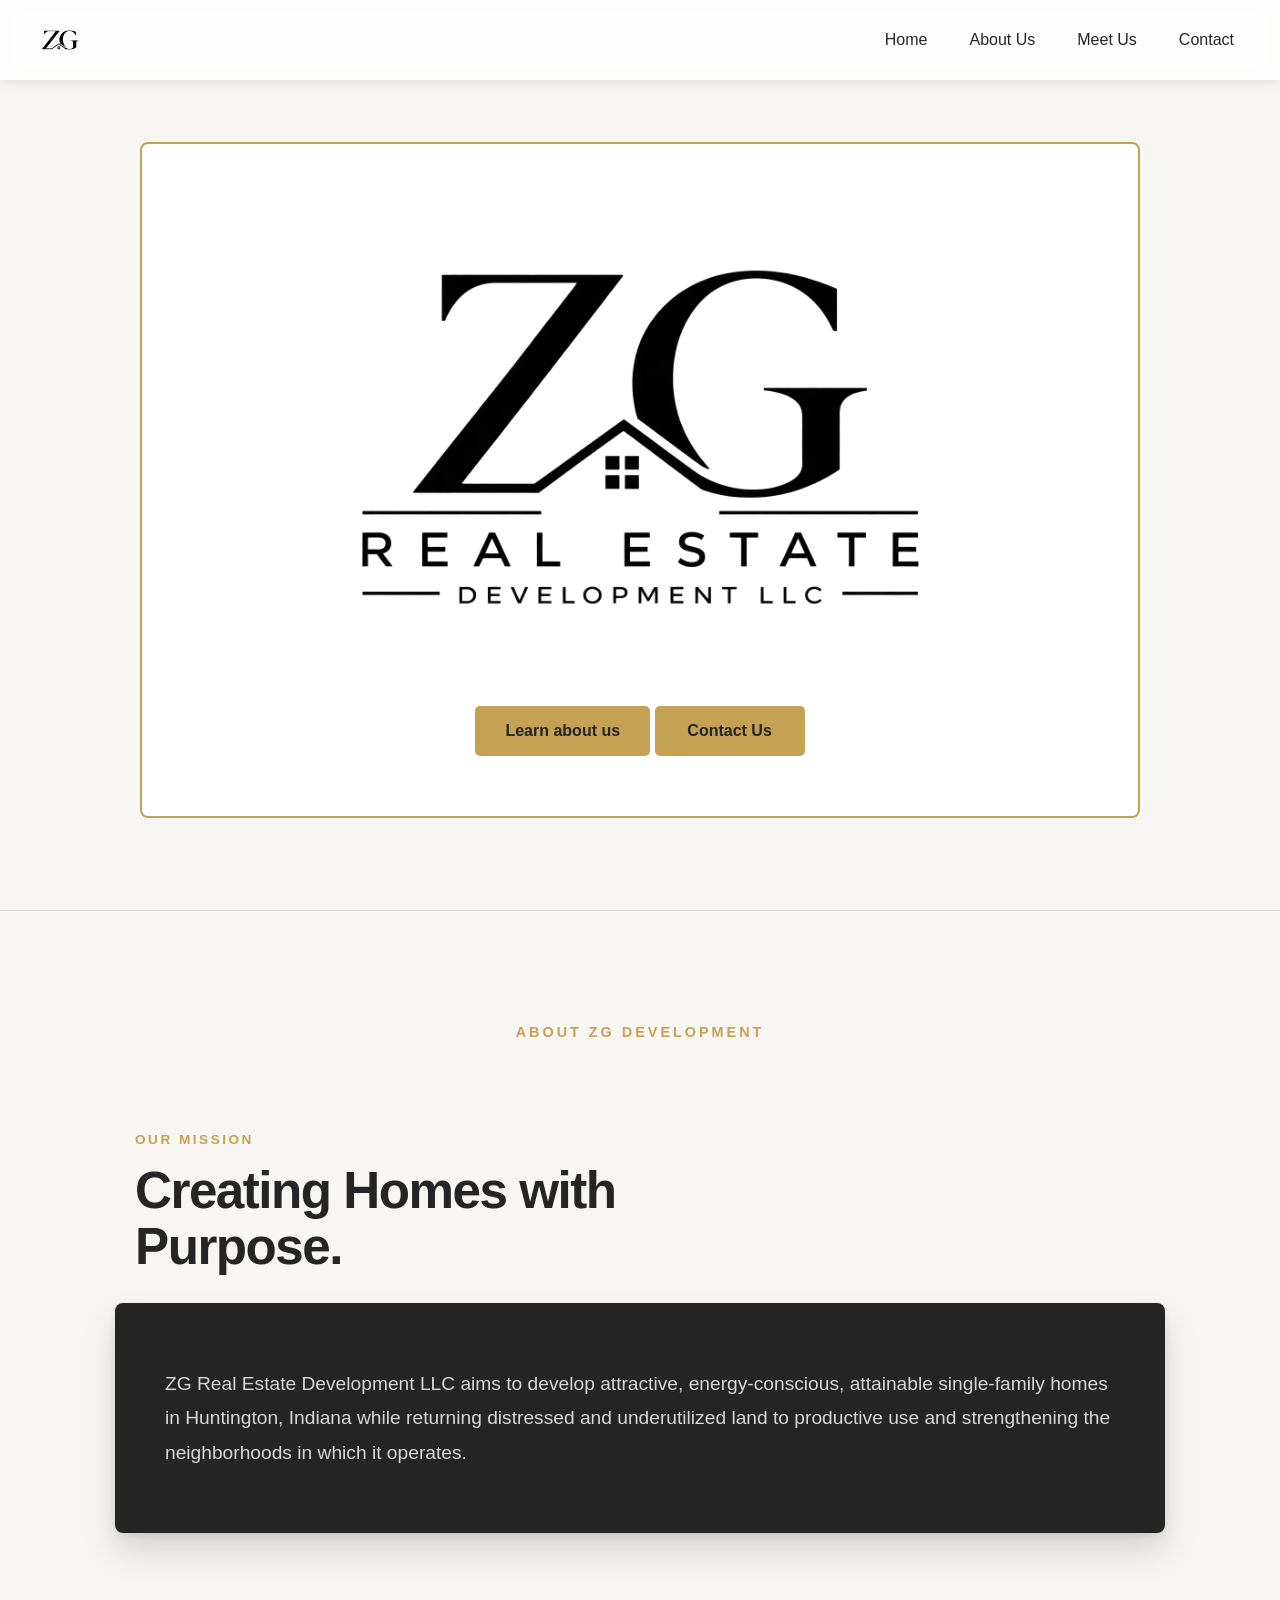
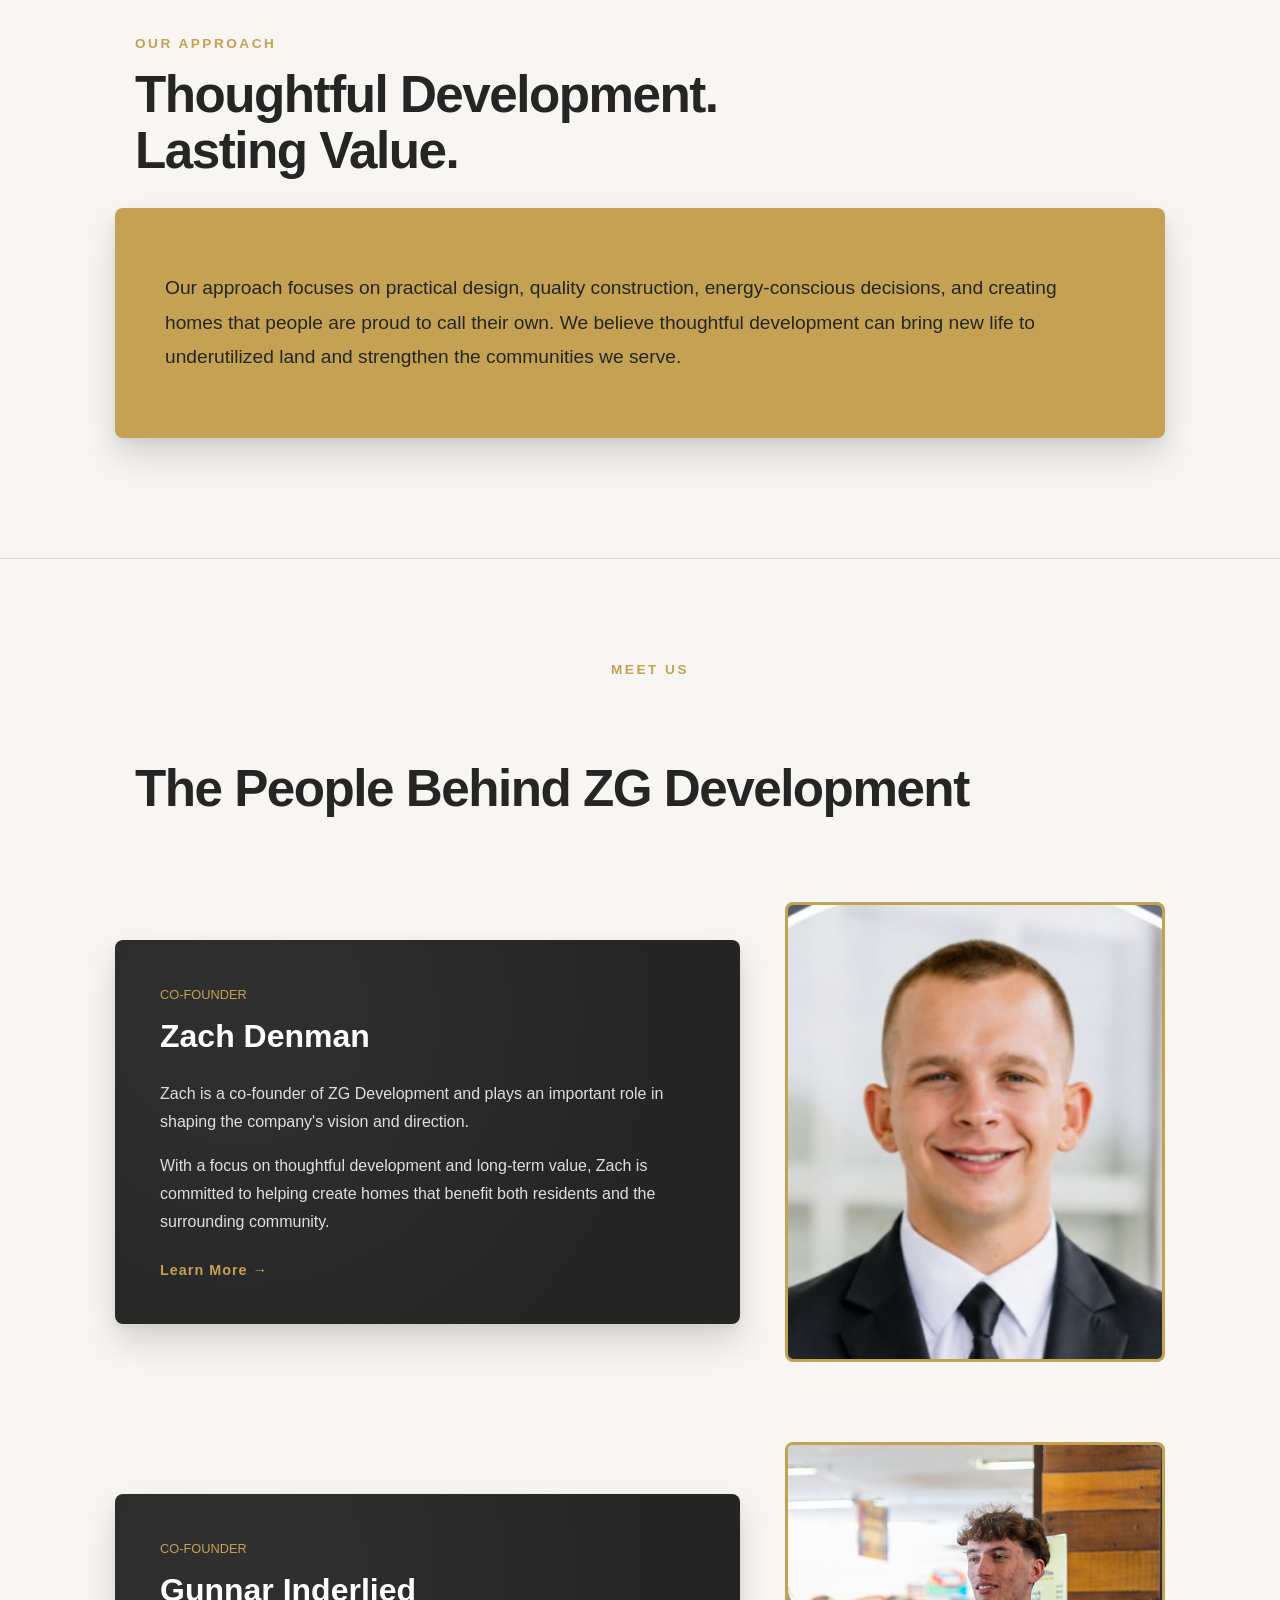
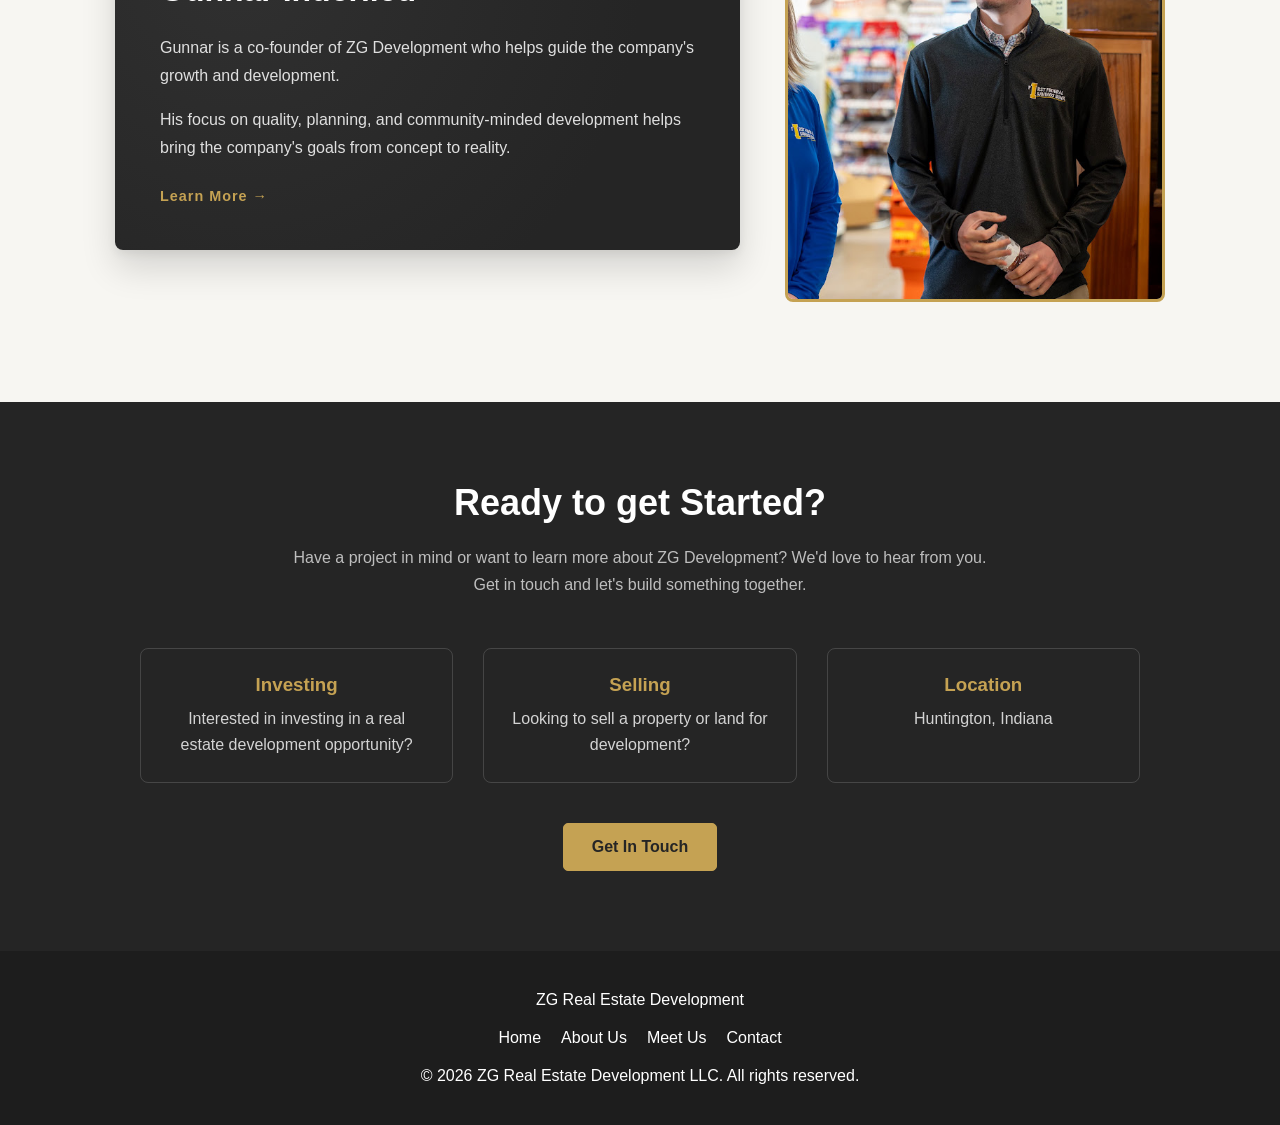
==== commit 3e261e4d: "Update index.html" ====
--- a/index.html
+++ b/index.html
@@ -113,12 +113,20 @@
             alt="ZG Real Estate Development"
             class="hero-logo"
         >
-
-        <a href="#contact" class="button">
-            Contact Us
-        </a>
+        <div class="hero-buttons">
+
+            <a href="#about" class="button">
+                Learn about us
+            </a>
+
+            <a href="#contact" class="button">
+                Contact Us
+            </a>
+
+        </div>
 
     </div>
+    
 
 </section>
 
@@ -275,7 +283,7 @@
                         the surrounding community.
                     </p>
 
-                    <a href="about.html" class="learn-more">
+                    <a href="about.html#zach" class="learn-more">
                         Learn More →
                     </a>
 
@@ -318,7 +326,7 @@
                         company's goals from concept to reality.
                     </p>
 
-                    <a href="about.html" class="learn-more">
+                    <a href="about.html#gunnar" class="learn-more">
                         Learn More →
                     </a>
 
@@ -585,7 +593,7 @@
 
             <!-- Business Name -->
             <p>
-                ZG Development
+                ZG Real Estate Development
             </p>
 
 
@@ -621,7 +629,7 @@
 
             <!-- Copyright -->
             <p>
-                &copy; 2026 ZG Development. All rights reserved.
+                &copy; 2026 ZG Real Estate Development LLC. All rights reserved.
             </p>
 
         </div>
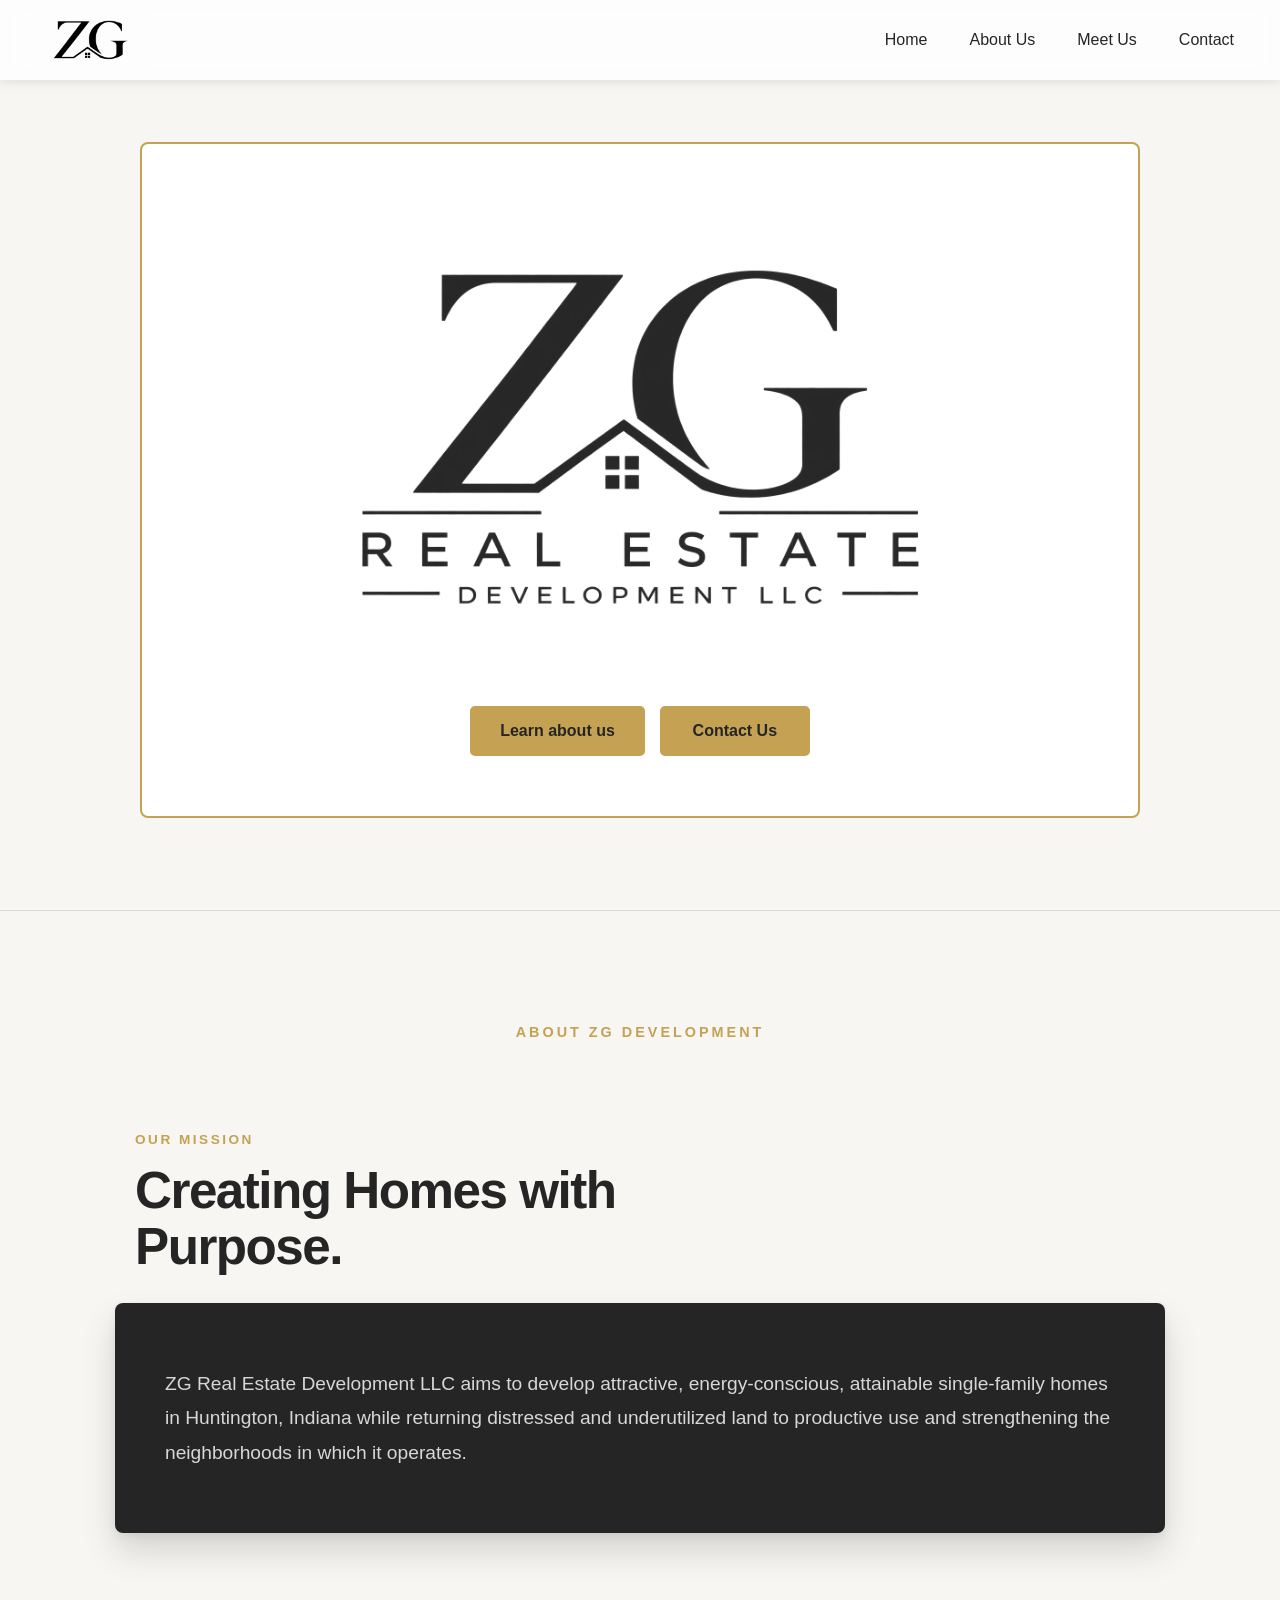
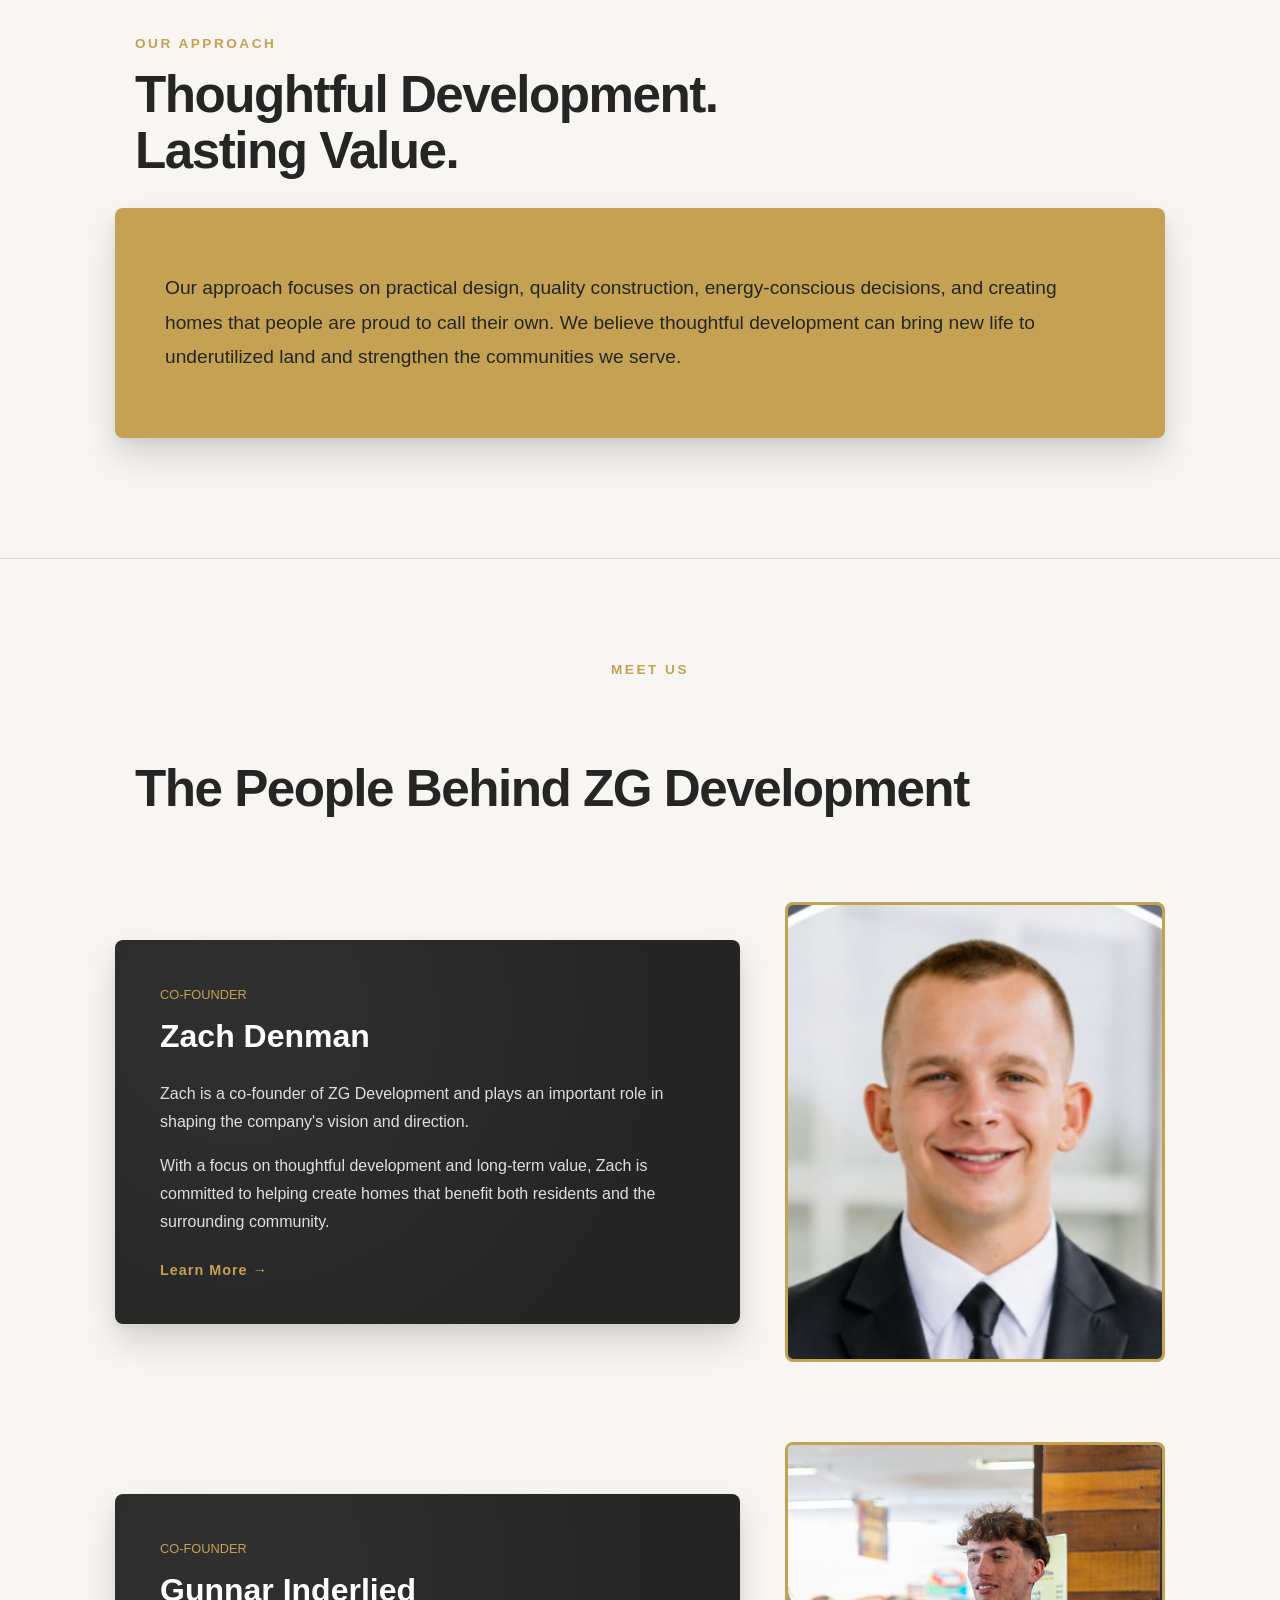
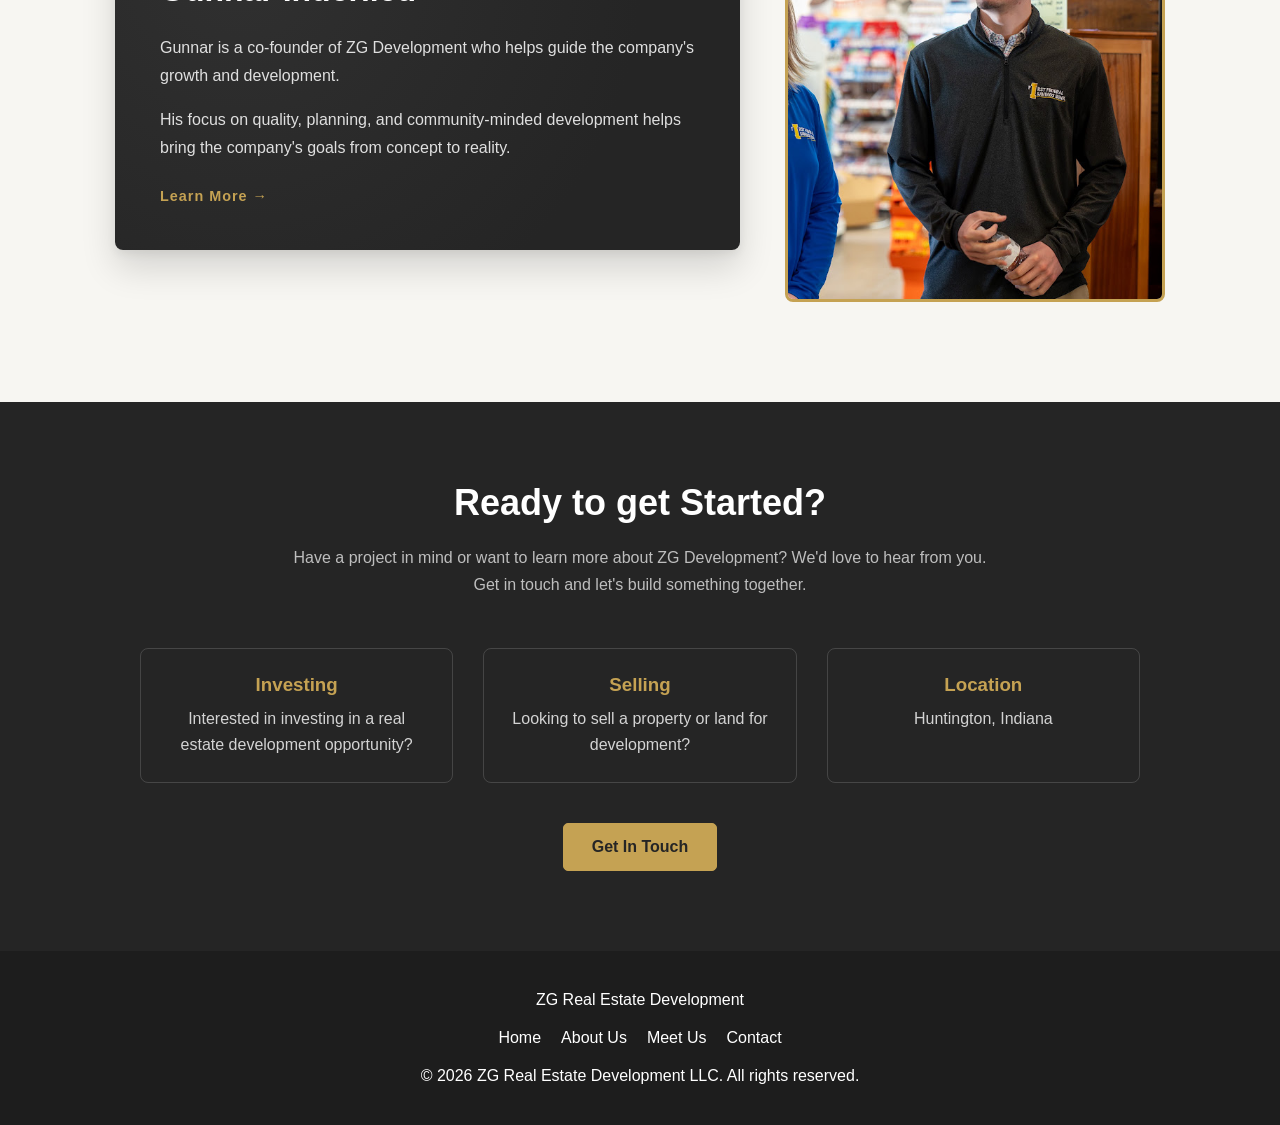
==== commit b17731df: "Update index.html" ====
--- a/index.html
+++ b/index.html
@@ -27,6 +27,12 @@
 
     <!-- Page title shown in the browser tab -->
     <title>ZG Real Estate Development LLC</title>
+
+    <meta property="og:image" content="https://asherchip.github.io/zg-development-website/images/logo.png">
+<meta property="og:image:alt" content="ZG Development logo">
+<meta property="og:type" content="website">
+<meta property="og:title" content="ZG Development">
+<meta property="og:description" content="Building Affordable Homes. Revitalizing Huntington.">
 
 </head>
 
--- a/index_styles.css
+++ b/index_styles.css
@@ -32,6 +32,7 @@
     scroll-padding-top: var(--nav-height);
 }
 
+
 /* ============================================================
    BODY
    ============================================================ */
@@ -94,24 +95,16 @@
 
     margin-right: auto;
 
-    height: 55px;
+    height: 80px;
 }
 
 .nav-logo img {
     display: block;
 
-    height: 55px;
+    height: 80px;
     width: auto;
 
     object-fit: contain;
-}
-
-.nav-logo {
-    height: 40px;
-}
-
-.nav-logo img {
-    height: 40px;
 }
 
 
@@ -175,6 +168,7 @@
     margin: 0 auto;
 }
 
+
 /* ============================================================
    HERO SECTION
    ============================================================ */
@@ -224,10 +218,20 @@
     height: auto;
 
     margin-bottom: 35px;
-}
-
-
-/* ---------- Hero Button ---------- */
+    opacity: 85%;
+}
+
+
+/* ---------- Hero Buttons ---------- */
+
+.hero-buttons {
+    display: flex;
+    flex-direction: row;
+    justify-content: center;
+    align-items: center;
+
+    gap: 15px;
+}
 
 .hero .button {
     display: inline-flex;
@@ -261,58 +265,6 @@
 
 
 /* ============================================================
-   MOBILE HERO
-   ============================================================ */
-
-@media (max-width: 768px) {
-
-    .hero {
-        min-height: 100vh;
-
-        padding: 130px 20px 60px;
-    }
-
-    .hero-card {
-        width: 100%;
-        max-width: 500px;
-
-        padding: 40px 25px;
-    }
-
-    .hero-logo {
-        width: 400px;
-        max-width: 100%;
-
-        margin-bottom: 30px;
-    }
-
-}
-
-
-/* ============================================================
-   VERY SMALL PHONES
-   ============================================================ */
-
-@media (max-width: 480px) {
-
-    .hero {
-        padding: 120px 15px 50px;
-    }
-
-    .hero-card {
-        padding: 35px 20px;
-    }
-
-    .hero-logo {
-        width: 340px;
-
-        margin-bottom: 25px;
-    }
-
-}
-
-
-/* ============================================================
    BUTTONS
    ============================================================ */
 
@@ -353,6 +305,7 @@
     line-height: 1.6;
 }
 
+
 /* ============================================================
    ABOUT SECTION
    ============================================================ */
@@ -380,6 +333,7 @@
 
     text-align: center;
 }
+
 
 .about-header .section-label {
     margin: 0;
@@ -522,51 +476,6 @@
 
 
 /* ============================================================
-   MOBILE ABOUT
-   ============================================================ */
-
-@media (max-width: 768px) {
-
-    .about {
-        padding: 80px 20px 90px;
-    }
-
-
-    .about-header {
-        margin-bottom: 60px;
-    }
-
-
-    .about-business {
-        gap: 70px;
-    }
-
-
-    .about-row-title {
-        padding-left: 0;
-
-        margin-bottom: 25px;
-    }
-
-
-    .about-row-title h2 {
-        font-size: 2.3rem;
-
-        white-space: normal;
-    }
-
-
-    .about-card {
-        min-height: 0;
-
-        padding: 35px 30px;
-    }
-
-}
-
-
-
-/* ============================================================
    MEET US SECTION
    ============================================================ */
 
@@ -580,6 +489,7 @@
     background-color: var(--color-background);
 }
 
+
 /* ---------- Meet Us Header ---------- */
 
 .meet-us-header {
@@ -592,6 +502,7 @@
 
     text-align: left;
 }
+
 
 .meet-us-header .section-label {
     margin-bottom: 80px;
@@ -604,8 +515,10 @@
     letter-spacing: 2.5px;
 
     text-transform: uppercase;
+
     text-align: center;
 }
+
 
 .meet-us-header h2 {
     margin: 0;
@@ -622,6 +535,7 @@
 
     white-space: nowrap;
 }
+
 
 /* ============================================================
    MEET US / FOUNDERS
@@ -630,16 +544,21 @@
 .founders {
     display: flex;
     flex-direction: column;
+
     gap: 80px;
 
     max-width: 1050px;
     margin: 0 auto;
 }
 
+
 .founder {
     display: grid;
+
     grid-template-columns: 1fr 380px;
+
     gap: 45px;
+
     align-items: center;
 }
 
@@ -662,25 +581,33 @@
         0 4px 10px rgba(0, 0, 0, .06);
 }
 
+
 .founder-card .section-label {
     margin-bottom: 12px;
+
     color: var(--color-accent);
+
     font-size: .8rem;
 }
+
 
 .founder-card h3 {
     margin-bottom: 25px;
 
     color: #ffffff;
+
     font-size: 2rem;
     font-weight: 600;
 }
 
+
 .founder-card p:not(.section-label) {
     margin-bottom: 16px;
 
     color: rgba(255, 255, 255, .85);
+
     font-size: 1rem;
+
     line-height: 1.75;
 }
 
@@ -692,15 +619,19 @@
     height: 460px;
 
     overflow: hidden;
+
     border-radius: 8px;
+
     border: 3px solid var(--color-accent);
 }
 
+
 .founder-image img {
     width: 100%;
     height: 100%;
 
     object-fit: cover;
+
     display: block;
 }
 
@@ -713,12 +644,15 @@
     margin-top: 10px;
 
     color: var(--color-accent);
+
     font-size: .9rem;
     font-weight: 700;
+
     letter-spacing: 1px;
 
     transition: opacity .2s ease;
 }
+
 
 .learn-more:hover {
     opacity: .75;
@@ -735,6 +669,7 @@
 
 
 /* Horizontal scrolling project list */
+
 .project-grid {
     display: flex;
 
@@ -760,6 +695,7 @@
 
 
 /* Individual project card */
+
 .project-card {
     flex: 0 0 350px;
 
@@ -774,6 +710,7 @@
 
 
 /* Project card image */
+
 .project-card img {
     display: block;
 
@@ -785,12 +722,14 @@
 
 
 /* Project card heading */
+
 .project-card h3 {
     padding: 20px 20px 10px;
 }
 
 
 /* Project card description */
+
 .project-card p {
     padding: 0 20px 20px;
 
@@ -799,6 +738,7 @@
 
 
 /* Project card link */
+
 .project-card a {
     display: inline-block;
 
@@ -825,6 +765,7 @@
 
 
 /* Horizontal scrolling portfolio list */
+
 .portfolio-grid {
     display: flex;
 
@@ -850,6 +791,7 @@
 
 
 /* Portfolio images */
+
 .portfolio-grid img {
     flex: 0 0 450px;
 
@@ -863,12 +805,14 @@
     border-radius: var(--border-radius);
 }
 
+
 /* ============================================================
    CONTACT SECTION
    ============================================================ */
 
 .contact {
     background-color: var(--color-primary);
+
     color: #FFFFFF;
 
     text-align: center;
@@ -914,6 +858,7 @@
 
 
 /* Individual contact item */
+
 .contact-item {
     padding: 25px;
 
@@ -924,6 +869,7 @@
 
 
 /* Contact heading */
+
 .contact-item h3 {
     margin-bottom: 10px;
 
@@ -932,6 +878,7 @@
 
 
 /* Contact links */
+
 .contact-item a {
     color: #FFFFFF;
 
@@ -945,6 +892,7 @@
 
 
 /* Contact location text */
+
 .contact-item p {
     color: rgba(255, 255, 255, 0.8);
 }
@@ -954,6 +902,7 @@
 
 .contact .button {
     display: inline-flex;
+
     align-items: center;
     justify-content: center;
 
@@ -962,9 +911,11 @@
     padding: 14px 28px;
 
     background-color: var(--color-accent);
+
     color: var(--color-primary);
 
     border: 1px solid var(--color-accent);
+
     border-radius: 5px;
 
     font-size: 1rem;
@@ -974,24 +925,12 @@
 
 .contact .button:hover {
     background-color: var(--color-primary);
+
     color: var(--color-accent);
 }
 
 
 /* ============================================================
-   MOBILE CONTACT SECTION
-   ============================================================ */
-
-@media (max-width: 768px) {
-
-    .contact-content {
-        grid-template-columns: 1fr;
-    }
-
-}
-
-
-/* ============================================================
    FOOTER
    ============================================================ */
 
@@ -1001,6 +940,7 @@
     padding: 40px var(--content-padding);
 
     background-color: var(--color-footer-background);
+
     color: var(--color-footer-text);
 
     text-align: center;
@@ -1009,6 +949,7 @@
 
 .footer-container {
     width: 100%;
+
     max-width: var(--content-width);
 
     margin: 0 auto;
@@ -1017,7 +958,9 @@
 
 .footer-links {
     display: flex;
+
     justify-content: center;
+
     gap: 20px;
 
     margin: 20px 0;
@@ -1030,49 +973,6 @@
 
 
 /* ============================================================
-   MOBILE / SMALL SCREENS
-   ============================================================ */
-
-@media (max-width: 768px) {
-
-    /* Stack navigation links */
-    .nav-container {
-        flex-direction: column;
-        gap: 10px;
-    }
-
-    .nav-logo {
-        margin-right: 0;
-    }
-
-    .nav-links {
-        flex-wrap: wrap;
-        justify-content: center;
-    }
-
-
-    /* Make project cards stack */
-    .project-grid {
-        grid-template-columns: 1fr;
-    }
-
-
-    /* Make portfolio images stack */
-    .portfolio-grid {
-        grid-template-columns: 1fr;
-    }
-
-
-    /* Reduce large headings */
-    .hero h1 {
-        font-size: 36px;
-    }
-
-    section h2 {
-        font-size: 28px;
-    }
-
-    /* ============================================================
    MOBILE / PHONE SCREENS
    ============================================================ */
 
@@ -1093,44 +993,43 @@
 
 
     /* --------------------------------------------------------
-       NAVIGATION
-       -------------------------------------------------------- */
+    NAVIGATION
+    -------------------------------------------------------- */
 
     .nav-container {
-        height: auto;
-        min-height: var(--nav-height);
-
-        padding: 10px 15px;
-
-        flex-direction: column;
-        gap: 8px;
+        height:auto;
+        min-height: 50px;
+
+        padding:10px 15px;
+
+        flex-direction:column;
+
+        gap:8px;
     }
 
     .nav-logo {
-        margin-right: 0;
-        height: 55px;
-    }
-
-    .nav-logo img {
-        height: 55px;
+        display:none;
     }
 
     .nav-links {
-        width: 100%;
-
-        display: flex;
-        flex-wrap: wrap;
-        justify-content: center;
-
-        gap: 5px;
+        width:100%;
+
+        display:flex;
+        flex-wrap:wrap;
+        justify-content:center;
+
+        gap:4px;
     }
 
     .nav-item {
-        padding: 8px 10px;
-
-        font-size: 0.85rem;
-
-        text-align: center;
+        padding:12px 12px;
+
+        font-size:.9rem;
+
+        text-align:center;
+
+        border:1px solid var(--color-accent);
+        border-radius:5px;
     }
 
 
@@ -1141,26 +1040,55 @@
     .hero {
         min-height: 100vh;
 
-        padding-top: 180px;
+        padding-top: 100px;
         padding-bottom: 60px;
+
         padding-left: 20px;
         padding-right: 20px;
     }
 
-    .hero h1 {
-        font-size: 36px;
-        line-height: 1.1;
-    }
-
-    .hero p {
+
+    .hero-card {
+        width: 100%;
+
+        max-width: 500px;
+
+        padding: 150px 25px;
+    }
+
+
+    .hero-logo {
+        width: 400px;
+
         max-width: 100%;
 
-        font-size: 16px;
-        line-height: 1.6;
-    }
+        margin-bottom: 30px;
+    }
+
+
+    .hero-buttons {
+        width: 100%;
+
+        display: flex;
+
+        flex-direction: row;
+
+        justify-content: center;
+
+        align-items: center;
+
+        gap: 10px;
+    }
+
 
     .hero .button {
-        margin-top: 5px;
+        min-width: 0;
+
+        padding: 12px 18px;
+
+        font-size: 0.95rem;
+
+        margin-top: 0;
     }
 
 
@@ -1170,6 +1098,7 @@
 
     section h2 {
         font-size: 28px;
+
         line-height: 1.2;
     }
 
@@ -1182,30 +1111,37 @@
         padding: 80px 20px 90px;
     }
 
+
     .about-header {
         margin-bottom: 60px;
     }
 
+
     .about-business {
         gap: 60px;
     }
 
+
     .about-row {
         width: 100%;
     }
 
+
     .about-row-title {
         padding-left: 0;
+
         margin-bottom: 25px;
     }
+
 
     .about-row-title h2 {
         font-size: 2.3rem;
+
         line-height: 1.1;
 
-        /* Allows the title to wrap on phones */
         white-space: normal;
     }
+
 
     .about-card {
         min-height: 0;
@@ -1214,10 +1150,12 @@
 
         display: block;
     }
+
 
     .mission-card p,
     .approach-card p {
         font-size: 1rem;
+
         line-height: 1.7;
     }
 
@@ -1230,25 +1168,36 @@
         padding: 80px 20px 90px;
     }
 
+
     .meet-us-header {
         margin-bottom: 60px;
 
         padding-left: 0;
     }
 
+
+    .meet-us-header .section-label {
+        margin-bottom: 40px;
+    }
+
+
     .meet-us-header h2 {
         font-size: 2.3rem;
+
         line-height: 1.1;
 
         white-space: normal;
     }
+
 
     .founders {
         gap: 60px;
     }
 
+
     .founder {
         display: flex;
+
         flex-direction: column;
 
         gap: 30px;
@@ -1256,6 +1205,7 @@
 
 
     /* Founder information comes first */
+
     .founder-card {
         width: 100%;
 
@@ -1264,23 +1214,43 @@
         order: 1;
     }
 
+
     .founder-card h3 {
         font-size: 1.7rem;
+
         line-height: 1.2;
     }
+
 
     .founder-card p:not(.section-label) {
         font-size: 0.95rem;
+
         line-height: 1.7;
     }
 
 
     /* Founder photo comes underneath */
+
+    .founder {
+        display:flex;
+        flex-direction:column;
+
+        gap:30px;
+    }
+
     .founder-image {
-        width: 100%;
-        height: 350px;
-
-        order: 2;
+        width:100%;
+        height:350px;
+
+        order:1;
+    }
+
+    .founder-card {
+        width:100%;
+
+        padding:30px 25px;
+
+        order:2;
     }
 
 
@@ -1298,9 +1268,11 @@
         padding-bottom: 15px;
     }
 
+
     .project-card {
         flex: 0 0 85vw;
     }
+
 
     .project-card img {
         height: 200px;
@@ -1321,10 +1293,12 @@
         padding-bottom: 15px;
     }
 
+
     .portfolio-grid img {
         flex: 0 0 85vw;
 
         width: 85vw;
+
         height: 250px;
     }
 
@@ -1337,28 +1311,34 @@
         padding: 80px 20px 90px;
     }
 
+
     .contact-header {
         margin-bottom: 40px;
     }
 
+
     .contact-header h2 {
         font-size: 28px;
     }
 
+
     .contact-content {
         display: flex;
+
         flex-direction: column;
 
         gap: 20px;
 
         width: 100%;
     }
+
 
     .contact-item {
         width: 100%;
 
         padding: 25px 20px;
     }
+
 
     .contact-item h3 {
         font-size: 1.1rem;
@@ -1384,6 +1364,7 @@
         padding: 35px 20px;
     }
 
+
     .footer-links {
         flex-wrap: wrap;
 
@@ -1393,5 +1374,3 @@
     }
 
 }
-
-}
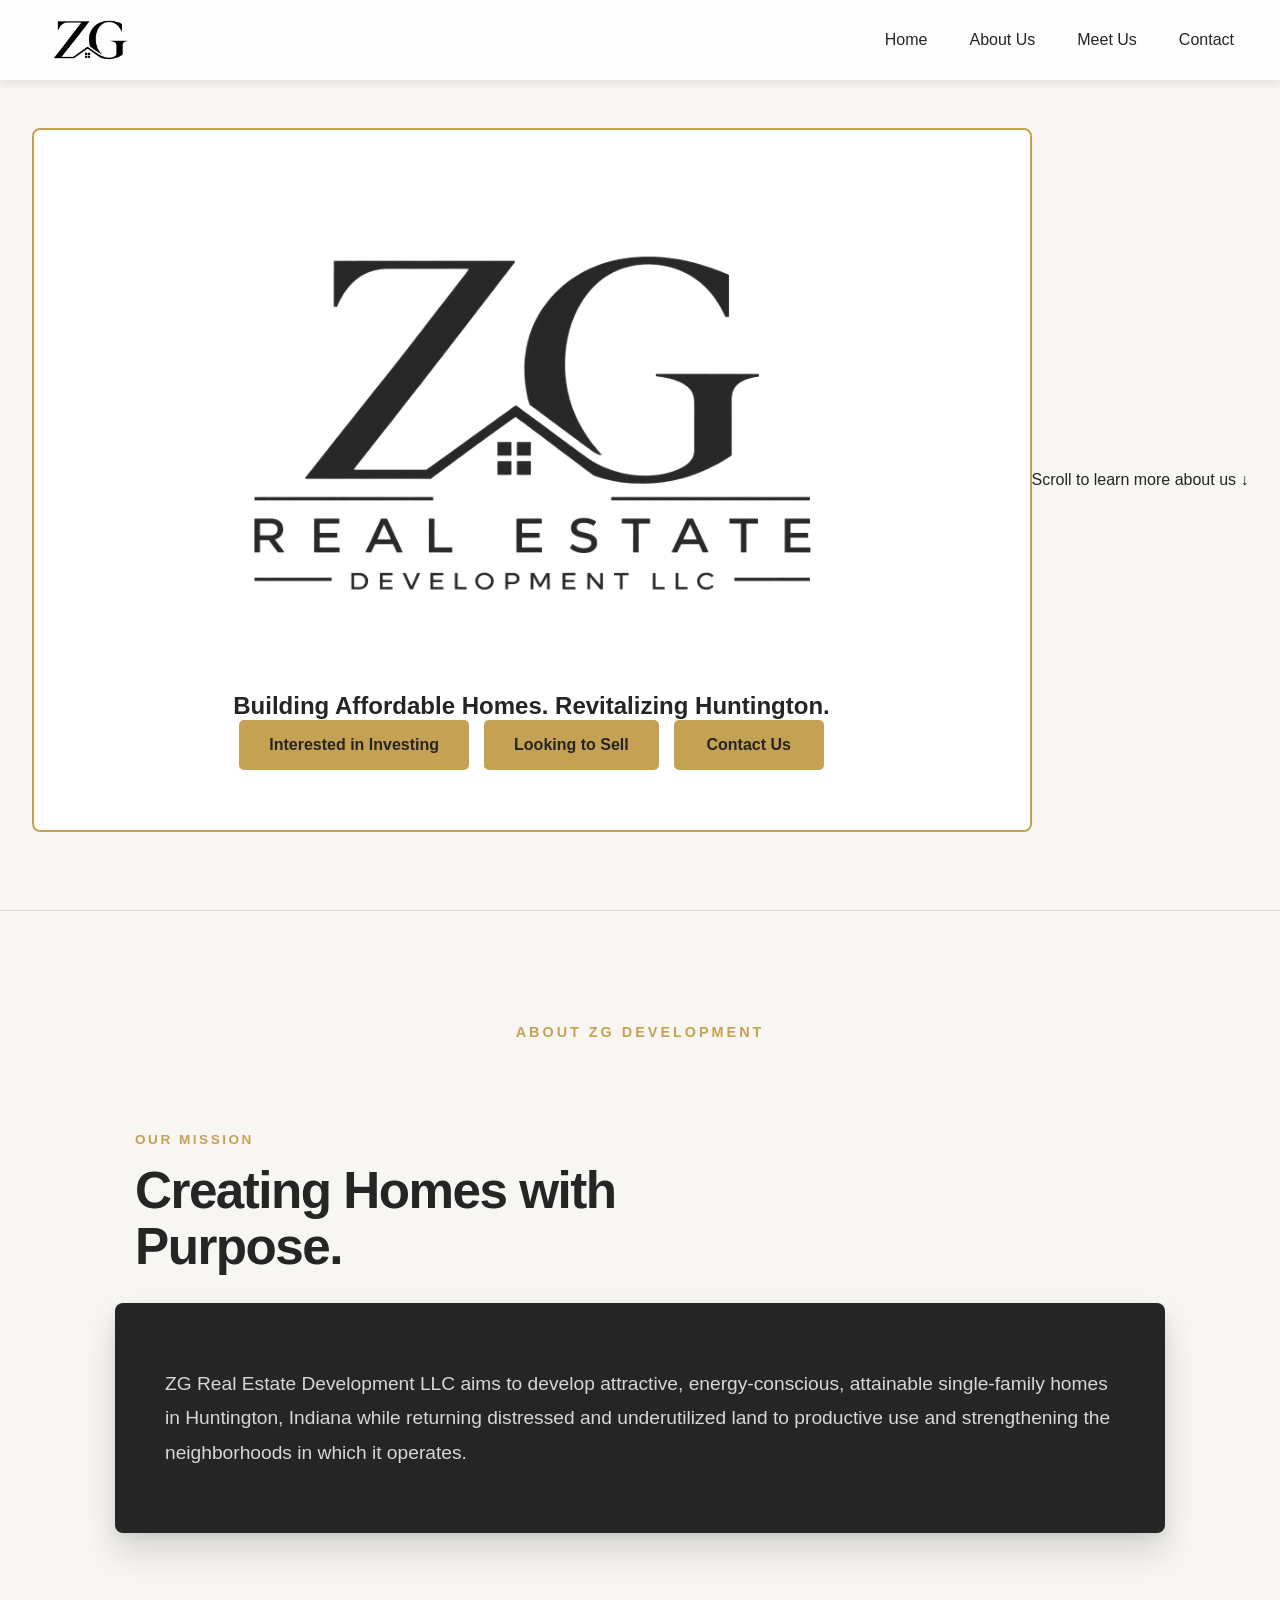
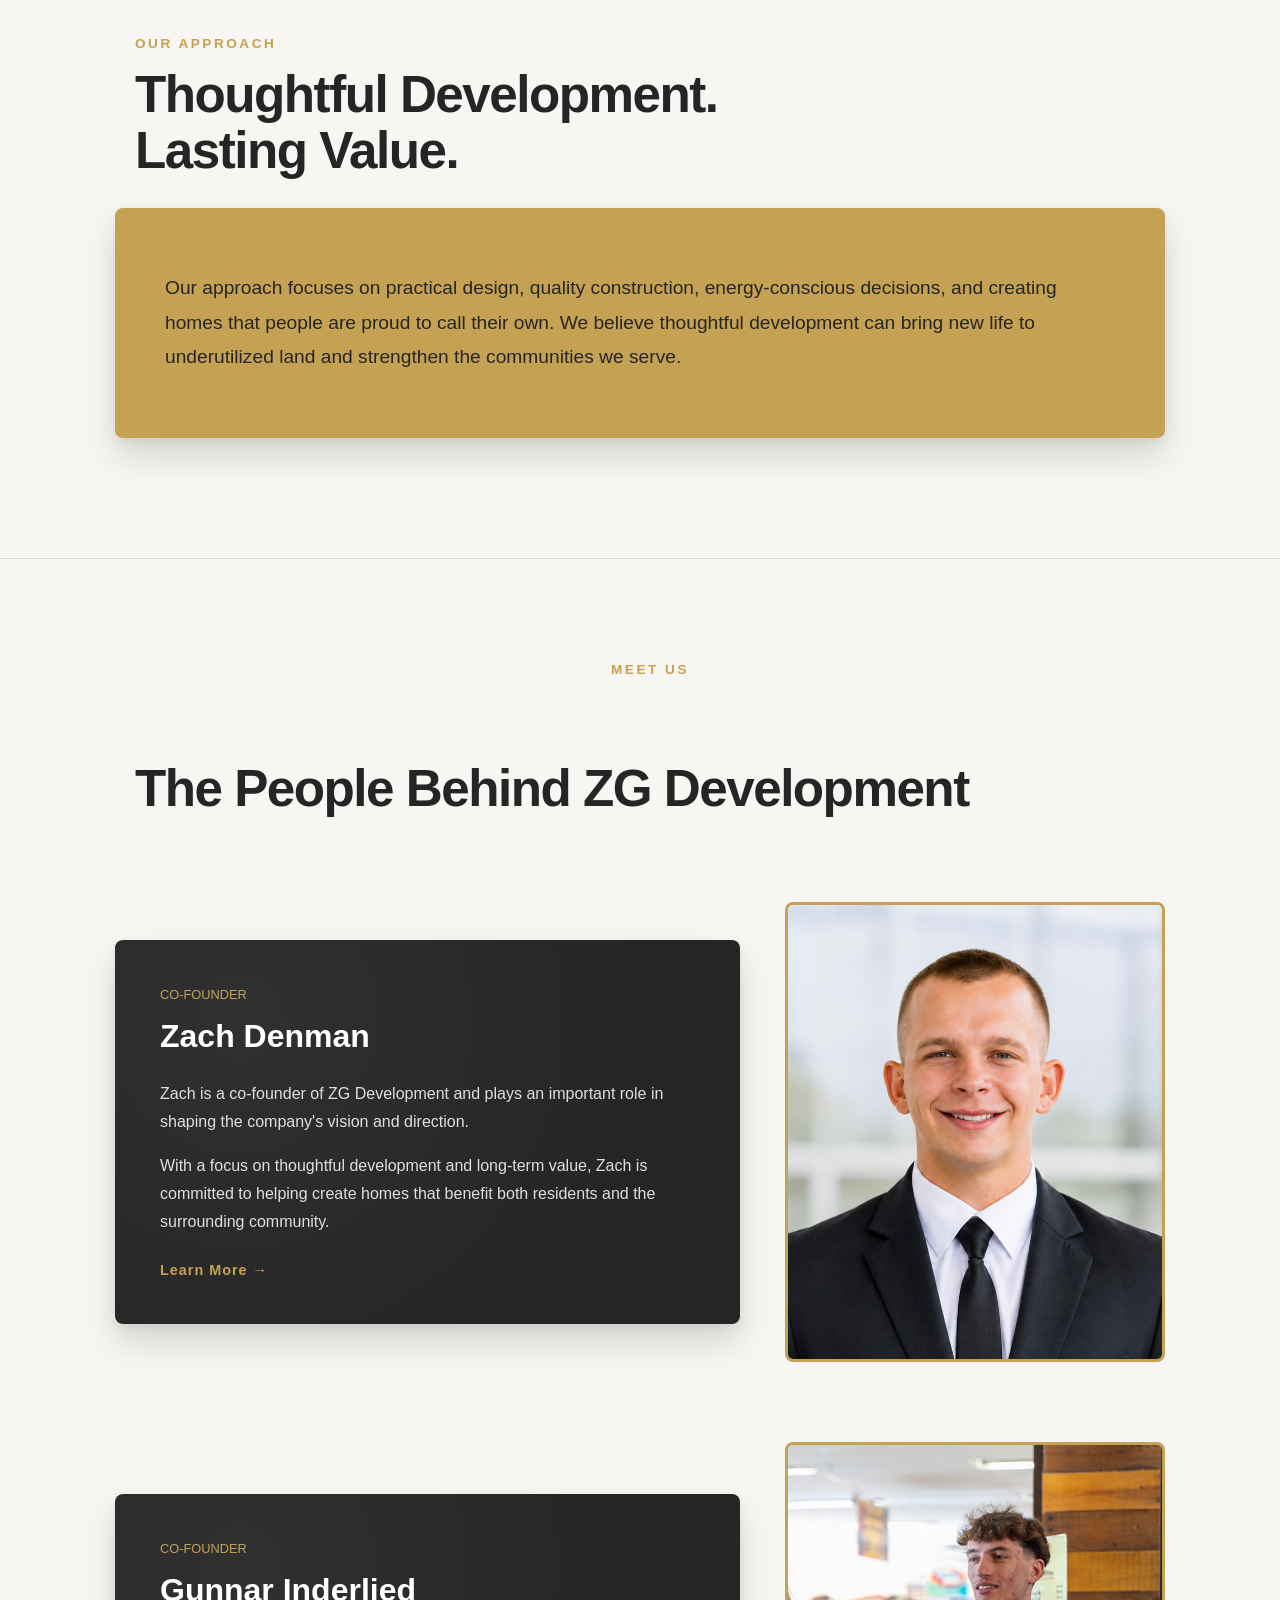
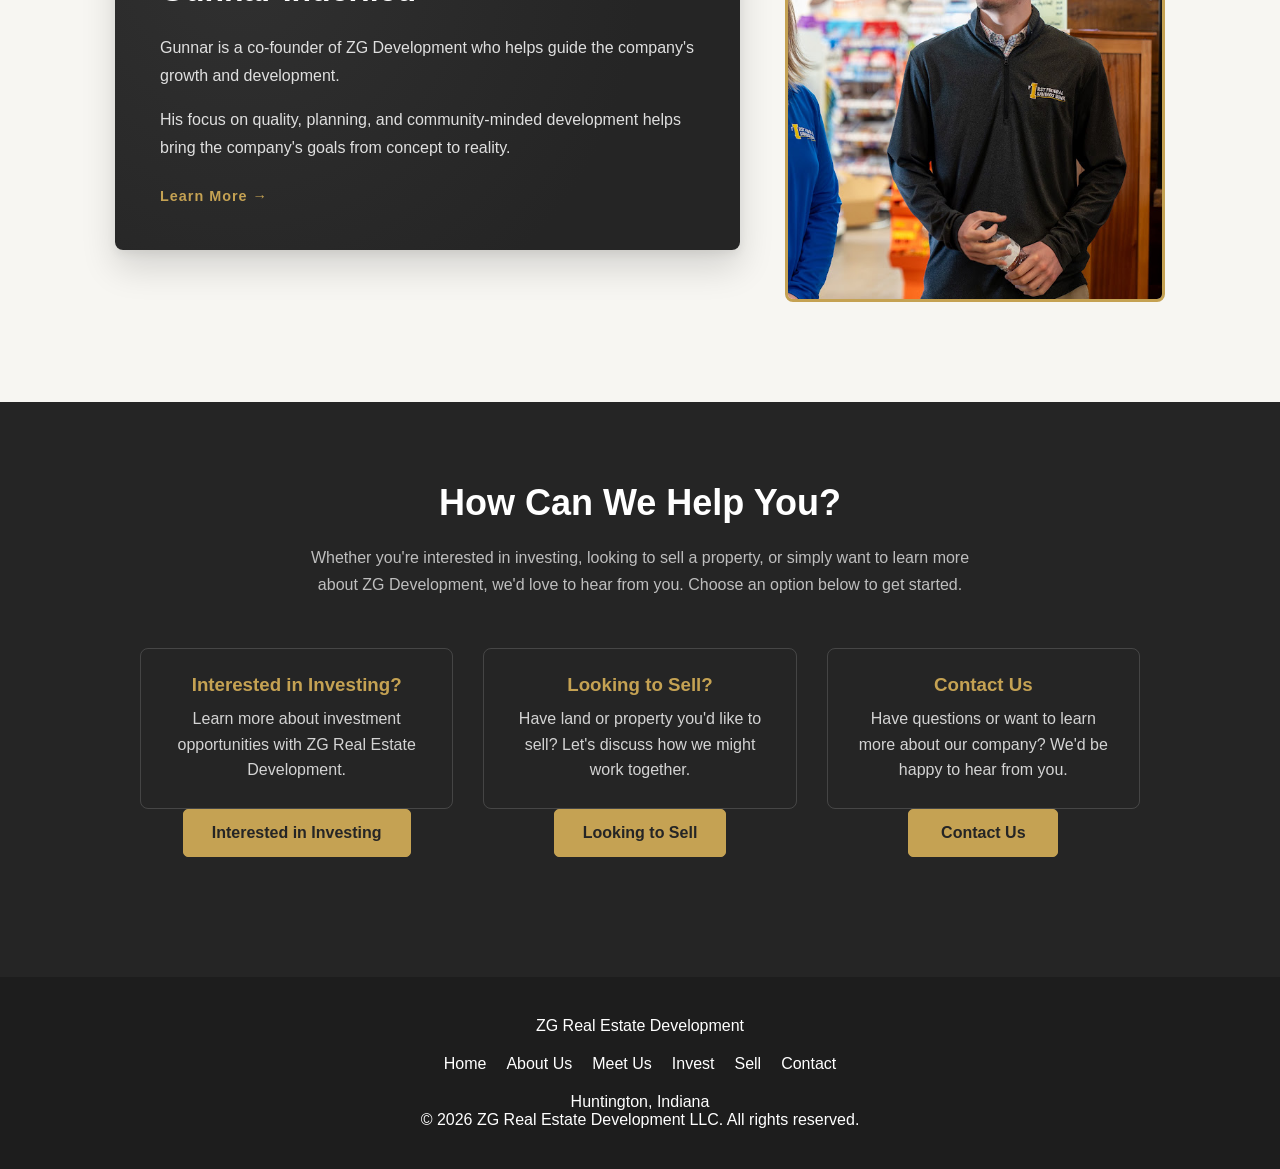
==== commit b7122640: "Update index.html" ====
--- a/index.html
+++ b/index.html
@@ -5,34 +5,55 @@
 ======================================================================
 ZG REAL ESTATE DEVELOPMENT WEBSITE
 Home Page
-
-This is the main landing page for the ZG Development website.
 ======================================================================
 -->
 
 <head>
 
-    <!-- ============================================================
-         PAGE INFORMATION
-         ============================================================ -->
-
     <meta charset="utf-8">
-
-    <!-- Makes the website responsive on phones/tablets -->
     <meta name="viewport" content="width=device-width, initial-scale=1.0">
+
+    <title>ZG Real Estate Development LLC</title>
+
+    <!-- Shows under your link in Google results -->
+    <meta name="description"
+          content="ZG Real Estate Development builds attractive, energy-conscious, attainable single-family homes in Huntington, Indiana.">
+
+    <!-- Favicon (swap for a dedicated square icon when you have one) -->
+    <link rel="icon" href="images/zg_logo_small.jpg">
 
     <!-- Website styles -->
     <link href="variables.css" rel="stylesheet">
     <link href="index_styles.css" rel="stylesheet">
 
-    <!-- Page title shown in the browser tab -->
-    <title>ZG Real Estate Development LLC</title>
-
-    <meta property="og:image" content="https://asherchip.github.io/zg-development-website/images/logo.png">
-<meta property="og:image:alt" content="ZG Development logo">
-<meta property="og:type" content="website">
-<meta property="og:title" content="ZG Development">
-<meta property="og:description" content="Building Affordable Homes. Revitalizing Huntington.">
+
+    <!-- ============================================================
+         OPEN GRAPH / LINKEDIN
+         ============================================================ -->
+
+    <meta property="og:type" content="website">
+    <meta property="og:url" content="https://zgre-development.com/">
+    <meta property="og:title" content="ZG Real Estate Development LLC">
+    <meta property="og:description"
+          content="Building Affordable Homes. Revitalizing Huntington.">
+    <meta property="og:image"
+          content="https://zgre-development.com/images/logo.png">
+    <meta property="og:image:secure_url"
+          content="https://zgre-development.com/images/logo.png">
+    <meta property="og:image:type" content="image/png">
+    <meta property="og:image:alt" content="ZG Development logo">
+
+
+    <!-- ============================================================
+         X / TWITTER
+         ============================================================ -->
+
+    <meta name="twitter:card" content="summary">
+    <meta name="twitter:title" content="ZG Real Estate Development LLC">
+    <meta name="twitter:description"
+          content="Building Affordable Homes. Revitalizing Huntington.">
+    <meta name="twitter:image"
+          content="https://zgre-development.com/images/logo.png">
 
 </head>
 
@@ -48,545 +69,312 @@
 
         <div class="nav-container">
 
-  
-            <!-- Business Logo / Name -->
             <a class="nav-logo" href="#home">
+                <img src="images/zg_logo_small.jpg" alt="ZG Development Logo">
+            </a>
+
+            <div class="nav-links">
+
+                <a class="nav-item" href="#home">Home</a>
+                <a class="nav-item" href="#about">About Us</a>
+                <a class="nav-item" href="#meet-us">Meet Us</a>
+
+                <!-- Projects / Portfolio links go here when those sections are ready -->
+
+                <a class="nav-item" href="#contact">Contact</a>
+
+            </div>
+
+        </div>
+
+    </nav>
+
+
+    <main>
+
+        <!-- ========================================================
+             HERO / HOME SECTION
+             ======================================================== -->
+
+        <section id="home" class="hero">
+
+            <div class="hero-card">
+
                 <img
-                    src="images/zg_logo_small.jpg"
-                    alt="ZG Development Logo"
+                    src="images/zg_logo.png"
+                    alt="ZG Real Estate Development"
+                    class="hero-logo"
                 >
+
+                <h1 class="hero-tagline">
+                    Building Affordable Homes. Revitalizing Huntington.
+                </h1>
+
+                <div class="hero-buttons">
+
+                    <a href="invest.html" class="button">
+                        Interested in Investing
+                    </a>
+
+                    <a href="sell.html" class="button">
+                        Looking to Sell
+                    </a>
+
+                    <a href="contact.html" class="button">
+                        Contact Us
+                    </a>
+
+                </div>
+
+            </div>
+
+            <a href="#about" class="scroll-indicator">
+                <span class="scroll-text">Scroll to learn more about us</span>
+                <span class="scroll-arrow" aria-hidden="true">&#8595;</span>
             </a>
 
-            </a>
-
-            <!-- Navigation Links -->
-            <div class="nav-links">
-
-                <div class="nav-links">
-
-                    <a class="nav-item" href="#home">
-                        Home
-                    </a>
-
-                    <a class="nav-item" href="#about">
-                        About Us
-                    </a>
-
-                    <a class="nav-item" href="#meet-us">
-                        Meet Us
-                    </a>
-
-                    <!--
-                    <a class="nav-item" href="#projects">
-                        Projects
-                    </a>
-
-                    <a class="nav-item" href="#portfolio">
-                        Portfolio
-                    </a>
-                    -->
-
-                    <a class="nav-item" href="#contact">
-                        Contact
-                    </a>
-
-                </div>
-
-            </div>
-
-        </div>
-
-    </nav>
-
-
-
-    <!-- ============================================================
-         MAIN CONTENT
-         ============================================================ -->
-
-    <main>
-
-<!-- ========================================================
-     HERO / HOME SECTION
-     ======================================================== -->
-
-<section id="home" class="hero">
-
-    <div class="hero-card">
-
-        <img
-            src="images/zg_logo.png"
-            alt="ZG Real Estate Development"
-            class="hero-logo"
-        >
-        <div class="hero-buttons">
-
-            <a href="#about" class="button">
-                Learn about us
-            </a>
-
-            <a href="#contact" class="button">
-                Contact Us
-            </a>
-
-        </div>
-
-    </div>
-    
-
-</section>
-
-<section id="about" class="about">
-
-    <div class="section-container">
-
-        <!-- =================================================
-             ABOUT SECTION TITLE
-             ================================================= -->
-
-        <div class="about-header">
-
-            <p class="section-label">
-                ABOUT ZG DEVELOPMENT
-            </p>
-
-        </div>
-
-
-<!-- =================================================
-     ABOUT THE BUSINESS
-     ================================================= -->
-
-<div class="about-business">
-
-    <!-- =================================================
-         OUR MISSION
-         ================================================= -->
-
-    <div class="about-row">
-
-        <div class="about-row-title">
-
-            <p class="section-label">
-                OUR MISSION
-            </p>
-
-            <h2>
-                Creating Homes with<br>
-                Purpose.
-            </h2>
-
-        </div>
-
-        <div class="about-card mission-card">
-
-            <p>
-                ZG Real Estate Development LLC aims to develop
-                attractive, energy-conscious, attainable single-family
-                homes in Huntington, Indiana while returning distressed
-                and underutilized land to productive use and
-                strengthening the neighborhoods in which it operates.
-            </p>
-
-        </div>
-
-    </div>
-
-
-    <!-- =================================================
-         OUR APPROACH
-         ================================================= -->
-
-    <div class="about-row">
-
-        <div class="about-row-title">
-
-            <p class="section-label">
-                OUR APPROACH
-            </p>
-
-            <h2>
-                Thoughtful Development.<br>
-                Lasting Value.
-            </h2>
-
-        </div>
-
-        <div class="about-card approach-card">
-
-            <p>
-                Our approach focuses on practical design, quality
-                construction, energy-conscious decisions, and
-                creating homes that people are proud to call their own.
-                We believe thoughtful development can bring new life
-                to underutilized land and strengthen the communities
-                we serve.
-            </p>
-
-        </div>
-
-    </div>
-
-</div>
-
-
- </div>
-
-</section>
-
-
-<!-- ========================================================
-     MEET US SECTION
-     ======================================================== -->
-
-<section id="meet-us" class="meet-us">
-
-    <div class="section-container">
-
-        <div class="meet-us-header">
-
-            <p class="section-label">
-                MEET US
-            </p>
-
-            <h2>
-                The People Behind ZG Development
-            </h2>
-
-        </div>
-
-
-        <!-- =================================================
-             FOUNDER CARDS
-             ================================================= -->
-
-        <div class="founders">
-
-            <!-- Zach -->
-
-            <article class="founder">
-
-                <div class="founder-info founder-card">
-
-                    <p class="section-label">
-                        CO-FOUNDER
+        </section>
+
+
+        <!-- ========================================================
+             ABOUT SECTION
+             ======================================================== -->
+
+        <section id="about" class="about">
+
+            <div class="section-container">
+
+                <div class="about-header">
+                    <p class="section-label">ABOUT ZG DEVELOPMENT</p>
+                </div>
+
+                <div class="about-business">
+
+                    <!-- Our Mission -->
+                    <div class="about-row">
+
+                        <div class="about-row-title">
+                            <p class="section-label">OUR MISSION</p>
+                            <h2>
+                                Creating Homes with<br>
+                                Purpose.
+                            </h2>
+                        </div>
+
+                        <div class="about-card mission-card">
+                            <p>
+                                ZG Real Estate Development LLC aims to develop
+                                attractive, energy-conscious, attainable single-family
+                                homes in Huntington, Indiana while returning distressed
+                                and underutilized land to productive use and
+                                strengthening the neighborhoods in which it operates.
+                            </p>
+                        </div>
+
+                    </div>
+
+                    <!-- Our Approach -->
+                    <div class="about-row">
+
+                        <div class="about-row-title">
+                            <p class="section-label">OUR APPROACH</p>
+                            <h2>
+                                Thoughtful Development.<br>
+                                Lasting Value.
+                            </h2>
+                        </div>
+
+                        <div class="about-card approach-card">
+                            <p>
+                                Our approach focuses on practical design, quality
+                                construction, energy-conscious decisions, and
+                                creating homes that people are proud to call their own.
+                                We believe thoughtful development can bring new life
+                                to underutilized land and strengthen the communities
+                                we serve.
+                            </p>
+                        </div>
+
+                    </div>
+
+                </div>
+
+            </div>
+
+        </section>
+
+
+        <!-- ========================================================
+             MEET US SECTION
+             ======================================================== -->
+
+        <section id="meet-us" class="meet-us">
+
+            <div class="section-container">
+
+                <div class="meet-us-header">
+                    <p class="section-label">MEET US</p>
+                    <h2>The People Behind ZG Development</h2>
+                </div>
+
+                <div class="founders">
+
+                    <!-- Zach -->
+                    <article class="founder">
+
+                        <div class="founder-info founder-card">
+
+                            <p class="section-label">CO-FOUNDER</p>
+
+                            <h3>Zach Denman</h3>
+
+                            <p>
+                                Zach is a co-founder of ZG Development and plays
+                                an important role in shaping the company's vision
+                                and direction.
+                            </p>
+
+                            <p>
+                                With a focus on thoughtful development and
+                                long-term value, Zach is committed to helping
+                                create homes that benefit both residents and
+                                the surrounding community.
+                            </p>
+
+                            <a href="about.html#zach" class="learn-more">
+                                Learn More →
+                            </a>
+
+                        </div>
+
+                        <div class="founder-image">
+                            <img
+                                src="images/zach.png"
+                                alt="Zach Denman, Co-Founder of ZG Development"
+                                loading="lazy"
+                            >
+                        </div>
+
+                    </article>
+
+                    <!-- Gunnar -->
+                    <article class="founder">
+
+                        <div class="founder-info founder-card">
+
+                            <p class="section-label">CO-FOUNDER</p>
+
+                            <h3>Gunnar Inderlied</h3>
+
+                            <p>
+                                Gunnar is a co-founder of ZG Development who
+                                helps guide the company's growth and development.
+                            </p>
+
+                            <p>
+                                His focus on quality, planning, and
+                                community-minded development helps bring the
+                                company's goals from concept to reality.
+                            </p>
+
+                            <a href="about.html#gunnar" class="learn-more">
+                                Learn More →
+                            </a>
+
+                        </div>
+
+                        <div class="founder-image">
+                            <img
+                                src="images/gunnar.jpg"
+                                alt="Gunnar Inderlied, Co-Founder of ZG Development"
+                                loading="lazy"
+                            >
+                        </div>
+
+                    </article>
+
+                </div>
+
+            </div>
+
+        </section>
+
+
+        <!-- Projects and Portfolio sections: re-add here when ready -->
+
+
+        <!-- ========================================================
+             CONTACT / CALL TO ACTION SECTION
+             ======================================================== -->
+
+        <section id="contact" class="contact">
+
+            <div class="section-container">
+
+                <div class="contact-header">
+
+                    <h2>How Can We Help You?</h2>
+
+                    <p>
+                        Whether you're interested in investing, looking to sell
+                        a property, or simply want to learn more about ZG
+                        Development, we'd love to hear from you.
+                        Choose an option below to get started.
                     </p>
 
-                    <h3>
-                        Zach Denman
-                    </h3>
-
-                    <p>
-                        Zach is a co-founder of ZG Development and plays
-                        an important role in shaping the company's vision
-                        and direction.
-                    </p>
-
-                    <p>
-                        With a focus on thoughtful development and
-                        long-term value, Zach is committed to helping
-                        create homes that benefit both residents and
-                        the surrounding community.
-                    </p>
-
-                    <a href="about.html#zach" class="learn-more">
-                        Learn More →
-                    </a>
-
-                </div>
-
-                <div class="founder-image">
-
-                    <img
-                        src="images/zach.png"
-                        alt="Zach - Co-Founder of ZG Development"
-                    >
-
-                </div>
-
-            </article>
-
-
-            <!-- Gunnar -->
-
-            <article class="founder">
-
-                <div class="founder-info founder-card">
-
-                    <p class="section-label">
-                        CO-FOUNDER
-                    </p>
-
-                    <h3>
-                        Gunnar Inderlied
-                    </h3>
-
-                    <p>
-                        Gunnar is a co-founder of ZG Development who
-                        helps guide the company's growth and development.
-                    </p>
-
-                    <p>
-                        His focus on quality, planning, and
-                        community-minded development helps bring the
-                        company's goals from concept to reality.
-                    </p>
-
-                    <a href="about.html#gunnar" class="learn-more">
-                        Learn More →
-                    </a>
-
-                </div>
-
-                <div class="founder-image">
-
-                    <img
-                        src="images/gunnar.jpg"
-                        alt="Gunnar - Co-Founder of ZG Development"
-                    >
-
-                </div>
-
-            </article>
-
-        </div>
-
-    </div>
-
-</section>
-
-
-        <!-- ========================================================
-             PROJECTS SECTION
-             ======================================================== -->
-<!--
-        <section id="projects" class="projects">
-
-            <div class="section-container">
-
-                <h2>
-                    Our Projects
-                </h2>
-
-                <p>
-                    Add a short description of the company's projects here.
-                </p>
--->
-
-                <!-- Project Cards -->
-<!--
-                <div class="project-grid">
-
--->
-                    <!-- Project 1 -->
-<!--                
-                    <article class="project-card">
-
-                        <img
-                            src="images/project-1.jpg"
-                            alt="Project 1"
-                        >
-
-                        <h3>
-                            Project Name
-                        </h3>
-
-                        <p>
-                            Short description of the project.
-                        </p>
-
-                        <a href="#">
-                            View Project
+                </div>
+
+                <div class="contact-content">
+
+                    <!-- Investing -->
+                    <div class="contact-option">
+                        <div class="contact-item">
+                            <h3>Interested in Investing?</h3>
+                            <p>
+                                Learn more about investment opportunities with
+                                ZG Real Estate Development.
+                            </p>
+                        </div>
+                        <a href="invest.html" class="button">
+                            Interested in Investing
                         </a>
-
-                    </article>
-
--->
-                    <!-- Project 2 -->
-<!--                  
-                    <article class="project-card">
-
-                        <img
-                            src="images/project-2.jpg"
-                            alt="Project 2"
-                        >
-
-                        <h3>
-                            Project Name
-                        </h3>
-
-                        <p>
-                            Short description of the project.
-                        </p>
-
-                        <a href="#">
-                            View Project
+                    </div>
+
+                    <!-- Selling -->
+                    <div class="contact-option">
+                        <div class="contact-item">
+                            <h3>Looking to Sell?</h3>
+                            <p>
+                                Have land or property you'd like to sell?
+                                Let's discuss how we might work together.
+                            </p>
+                        </div>
+                        <a href="sell.html" class="button">
+                            Looking to Sell
                         </a>
-
-                    </article>
-
--->
-                    <!-- Project 3 -->
-<!--                   
-                    <article class="project-card">
-
-                        <img
-                            src="images/project-3.jpg"
-                            alt="Project 3"
-                        >
-
-                        <h3>
-                            Project Name
-                        </h3>
-
-                        <p>
-                            Short description of the project.
-                        </p>
-
-                        <a href="#">
-                            View Project
+                    </div>
+
+                    <!-- General Contact -->
+                    <div class="contact-option">
+                        <div class="contact-item">
+                            <h3>Contact Us</h3>
+                            <p>
+                                Have questions or want to learn more about
+                                our company? We'd be happy to hear from you.
+                            </p>
+                        </div>
+                        <a href="contact.html" class="button">
+                            Contact Us
                         </a>
-                    </article>
-
-                    </article>
+                    </div>
 
                 </div>
 
             </div>
 
         </section>
--->
-
-
-        <!-- ========================================================
-             PORTFOLIO SECTION
-             ======================================================== -->
-<!--
-        <section id="portfolio" class="portfolio">
-
-            <div class="section-container">
-
-                <h2>
-                    Portfolio
-                </h2>
-
-                <p>
-                    Add information about the company's portfolio here.
-                </p>
-
--->
-                <!-- Portfolio Images -->
-<!--
-                <div class="portfolio-grid">
-
-                    <img
-                        src="images/portfolio-1.jpg"
-                        alt="Portfolio project 1"
-                    >
-
-                    <img
-                        src="images/portfolio-2.jpg"
-                        alt="Portfolio project 2"
-                    >
-
-                    <img
-                        src="images/portfolio-3.jpg"
-                        alt="Portfolio project 3"
-                    >
-
-                    <img
-                        src="images/portfolio-4.jpg"
-                        alt="Portfolio project 4"
-                    >
-
-                </div>
-
-            </div>
-
-        </section>
--->
-
-        <!-- ========================================================
-        CONTACT SECTION
-        ======================================================== -->
-
-        <section id="contact" class="contact">
-
-            <div class="section-container">
-
-                <!-- Contact Introduction -->
-                <div class="contact-header">
-
-                    <h2>
-                        Ready to get Started?
-                    </h2>
-
-                    <p>
-                        Have a project in mind or want to learn more about
-                        ZG Development? We'd love to hear from you.
-                        Get in touch and let's build something together.
-                    </p>
-
-                </div>
-
-
-<!-- Contact Information -->
-<div class="contact-content">
-
-
-    <!-- Investing -->
-    <div class="contact-item">
-
-        <h3>
-            Investing
-        </h3>
-
-        <p>
-            Interested in investing in a real estate development opportunity?
-        </p>
-
-    </div>
-
-
-    <!-- Selling -->
-    <div class="contact-item">
-
-        <h3>
-            Selling
-        </h3>
-
-        <p>
-            Looking to sell a property or land for development?
-        </p>
-
-    </div>
-
-
-    <!-- Location -->
-    <div class="contact-item">
-
-        <h3>
-            Location
-        </h3>
-
-        <p>
-            Huntington, Indiana
-        </p>
-
-    </div>
-
-
-</div>
-
-                <!-- Main Contact Button -->
-                <a href="contact.html" class="button">
-                    Get In Touch
-                </a>
-
-            </div>
-
-        </section>
-
+
+    </main>
 
 
     <!-- ============================================================
@@ -597,43 +385,23 @@
 
         <div class="footer-container">
 
-            <!-- Business Name -->
             <p>
-                ZG Real Estate Development
+                <a href="index.html#home">ZG Real Estate Development</a>
             </p>
 
-
-            <!-- Footer Navigation -->
             <div class="footer-links">
-
-                <a href="index.html#home">
-                    Home
-                </a>
-
-                <!--<a href="index.html#projects">
-                    Projects
-                </a>
-
-                <a href="index.html#portfolio">
-                    Portfolio
-                </a>-->
-
-                <a href="index.html#about">
-                    About Us
-                </a>
-
-                <a href="index.html#meet-us">
-                    Meet Us
-                </a>
-
-                <a href="index.html#contact">
-                    Contact
-                </a>
-
-            </div>
-
-
-            <!-- Copyright -->
+                <a href="index.html#home">Home</a>
+                <a href="index.html#about">About Us</a>
+                <a href="index.html#meet-us">Meet Us</a>
+                <a href="invest.html">Invest</a>
+                <a href="sell.html">Sell</a>
+                <a href="contact.html">Contact</a>
+            </div>
+
+            <p>
+                Huntington, Indiana
+            </p>
+
             <p>
                 &copy; 2026 ZG Real Estate Development LLC. All rights reserved.
             </p>
